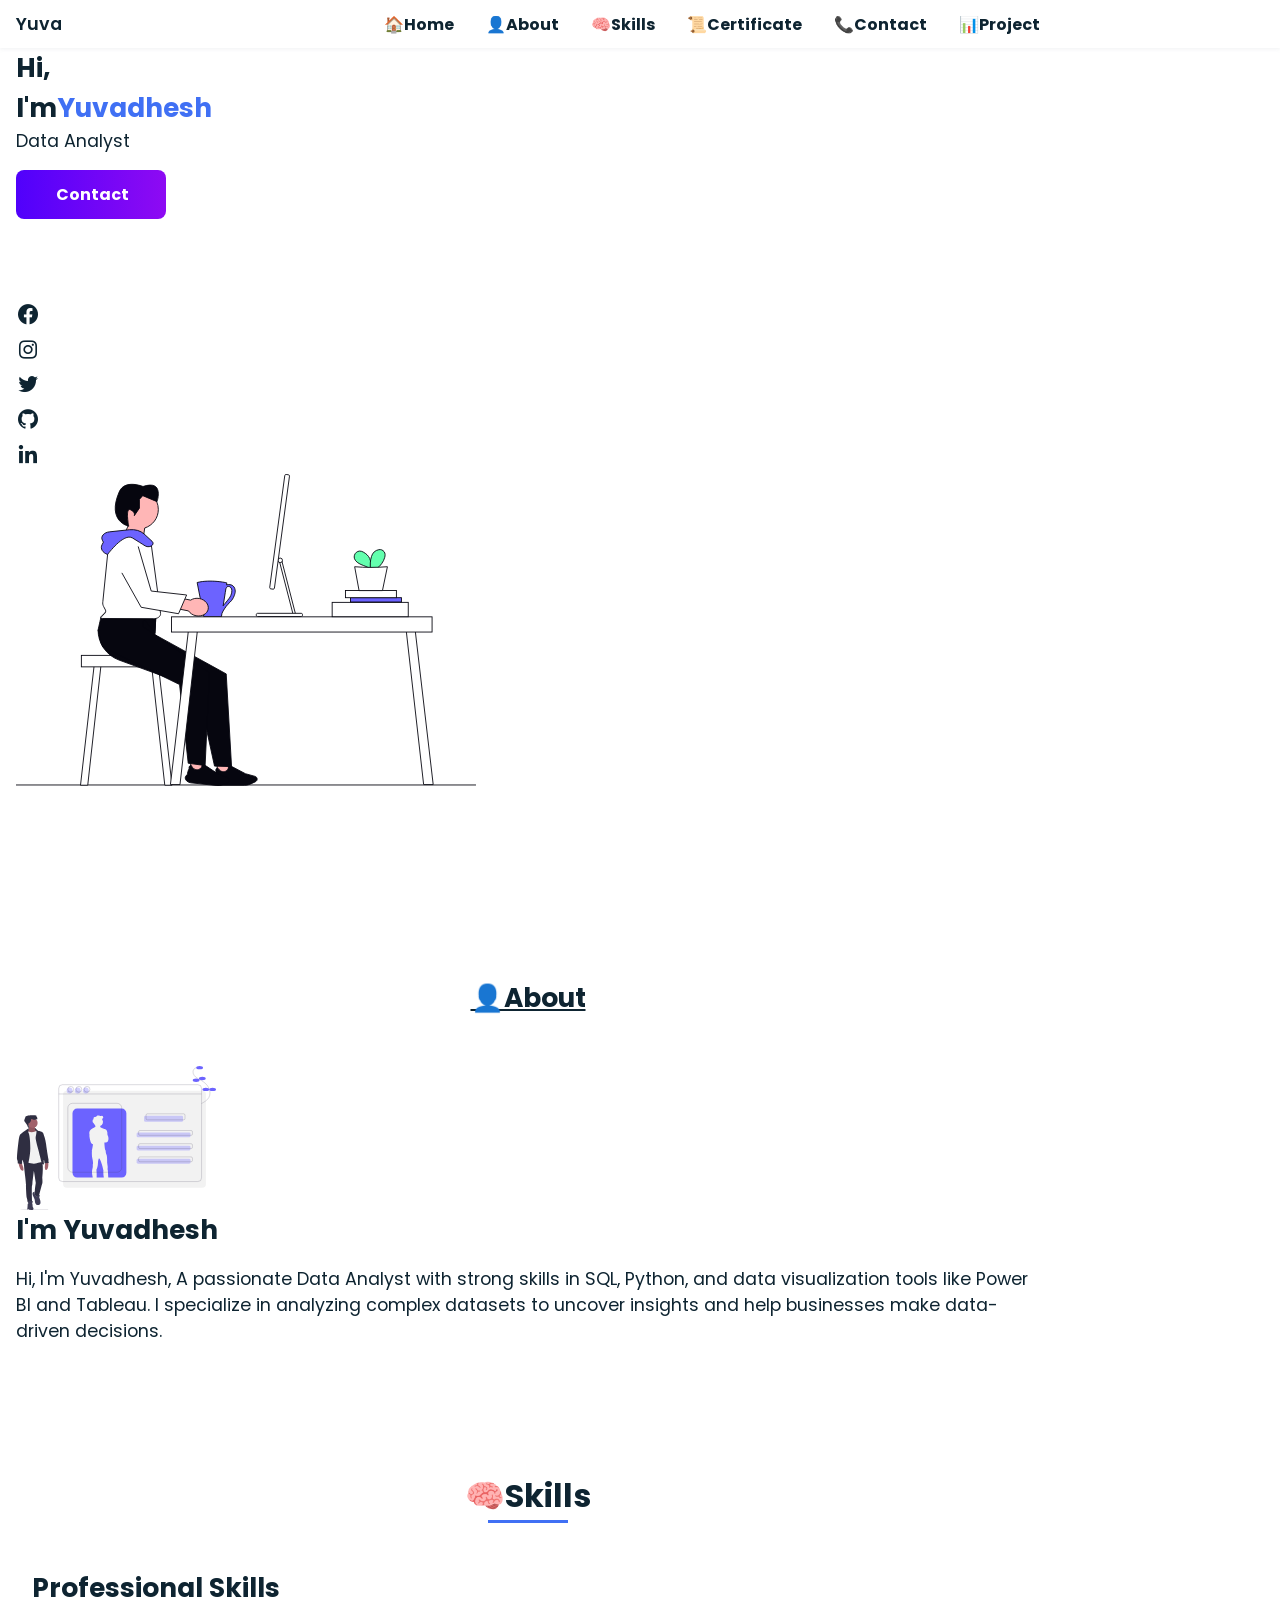
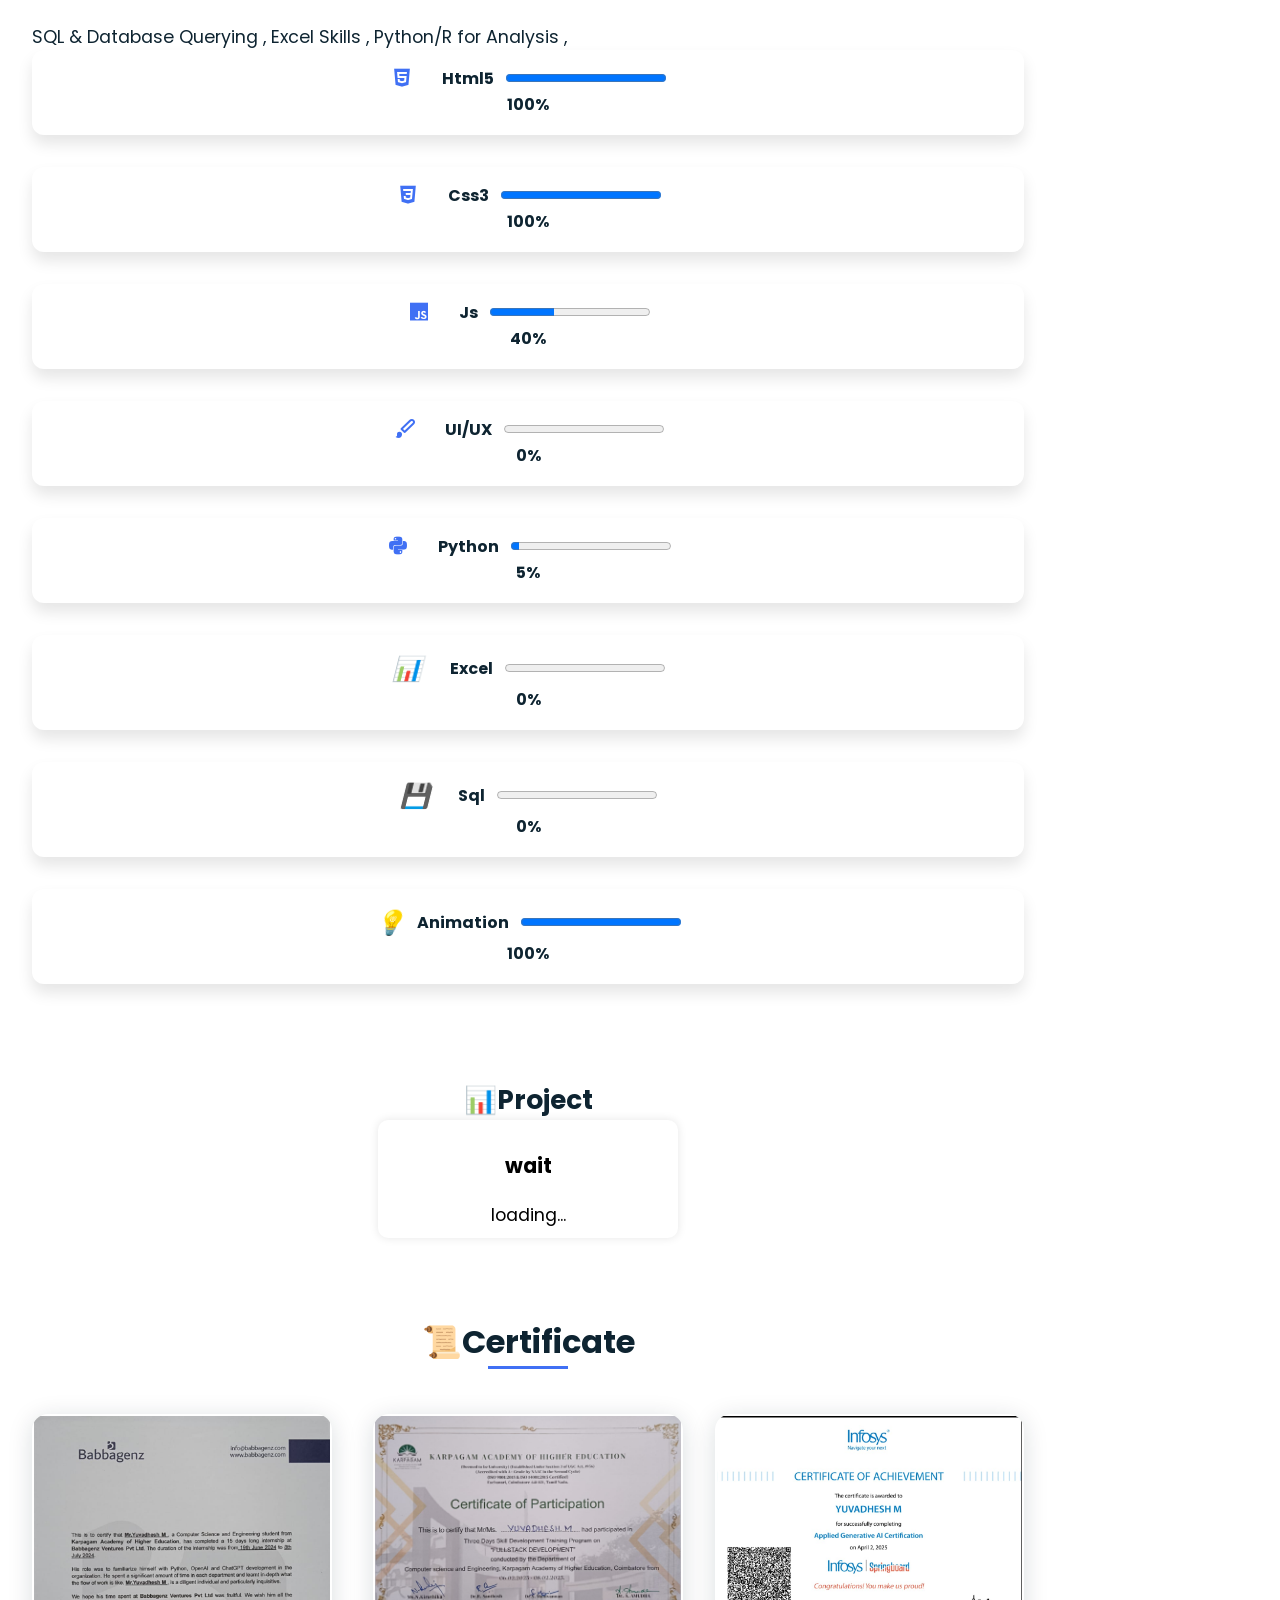
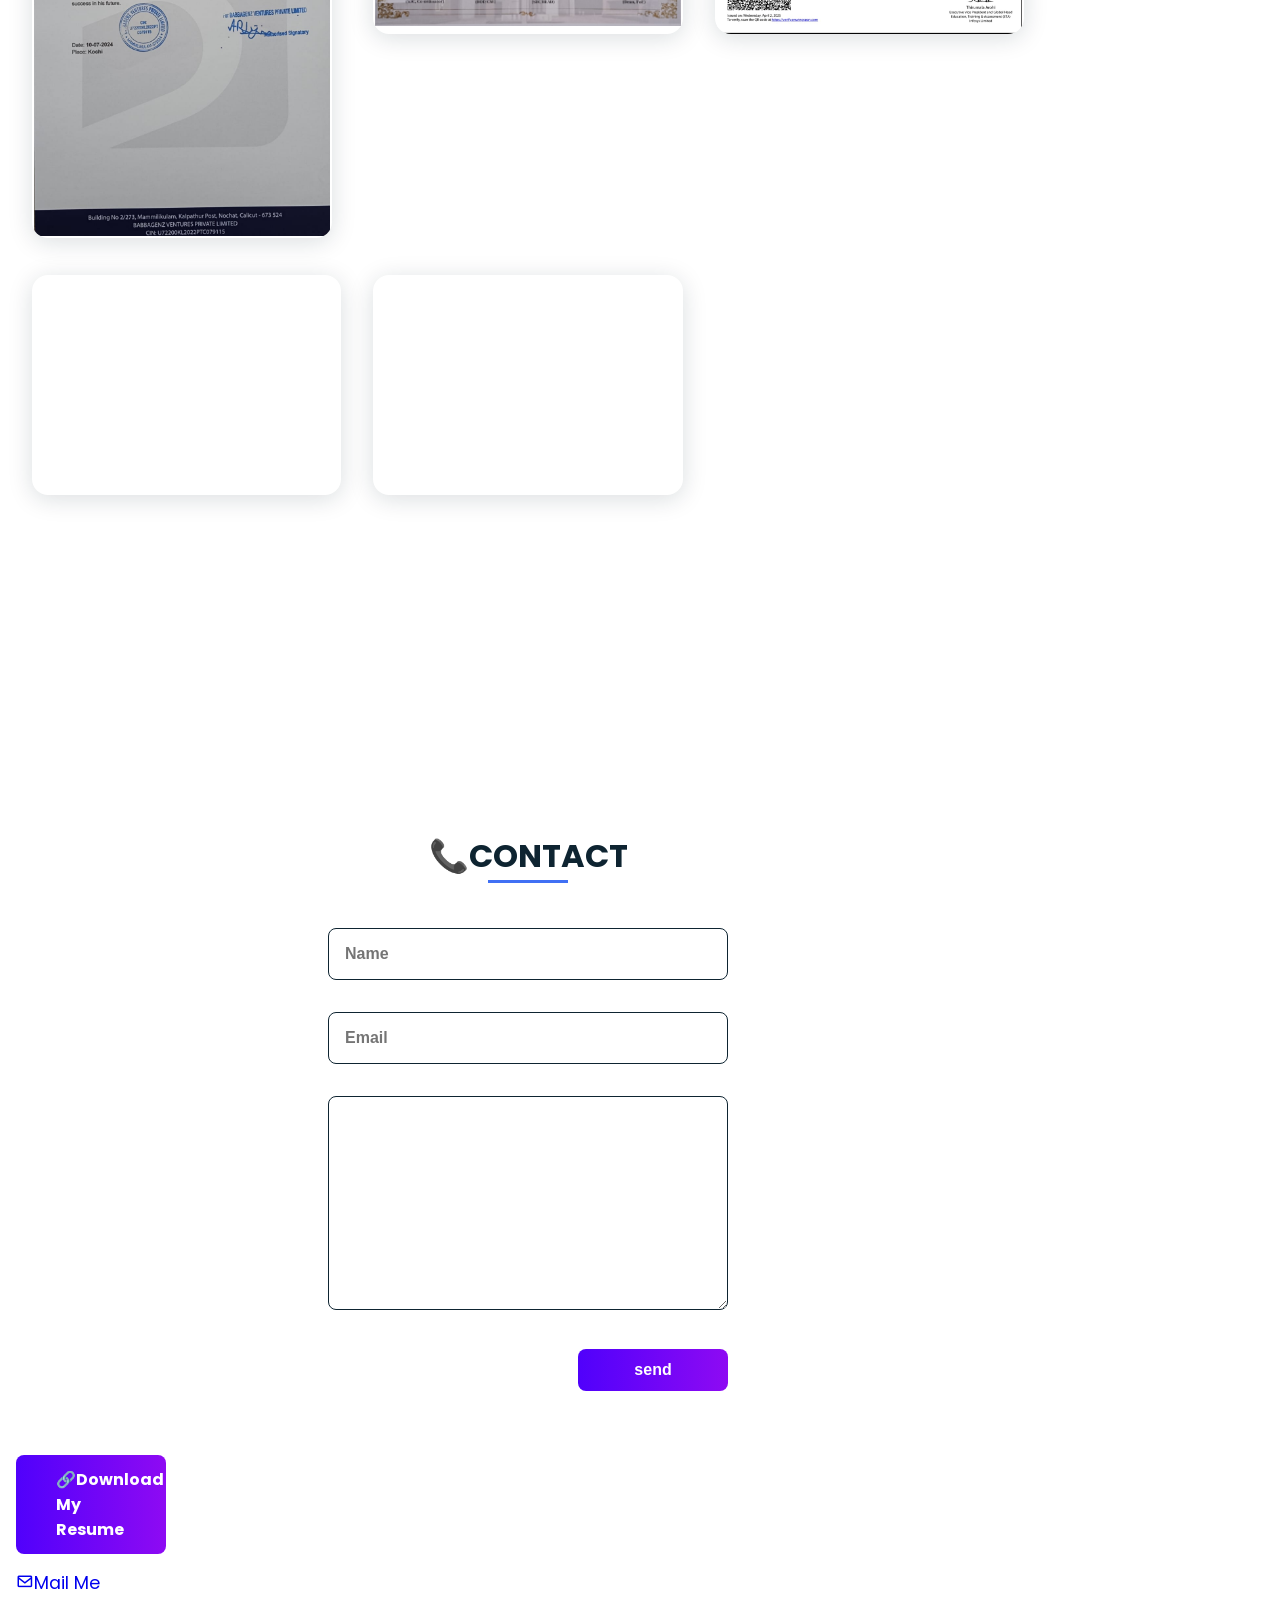
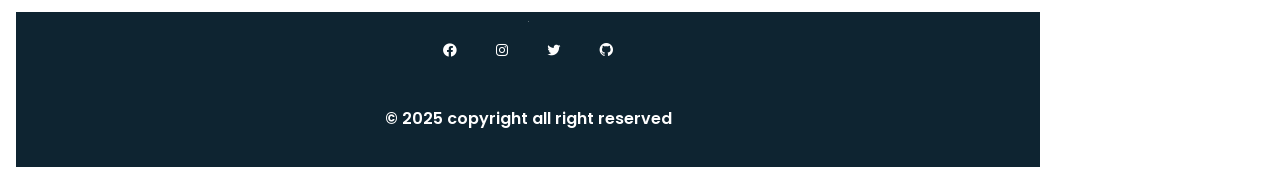
==== index.html @ e4489313 "Add files via upload" ====
<!DOCTYPE html>
<html lang="en">
<head>
  <meta charset="UTF-8" />
  <meta http-equiv="X-UA-Compatible" content="IE=edge" />
  <meta name="viewport" content="width=device-width, initial-scale=1.0"/>
  <title>🌐Responsive Portfolio</title>

  <!-- CSS Links -->
  <link rel="stylesheet" href="./css/style.css" />
  <link rel="stylesheet" href="https://unpkg.com/boxicons@latest/css/boxicons.min.css" />
  <link rel="stylesheet" href="https://unpkg.com/aos@2.3.1/dist/aos.css" />
</head>
<body>

  <!-- Header section -->
  <header class="header">
    <nav class="nav bd_grid">
      <!-- Logo -->
      <div>
        <a href="#" class="nav_logo">Yuva</a>
      </div>

      <!-- Navigation Menu -->
      <div class="nav_menu" id="nav_menu">
        <ul class="nav_list">
          <li class="nav_items"><a href="#home" class="nav_link">🏠Home</a></li>
          <li class="nav_items"><a href="#about" class="nav_link">👤About</a></li>
          <li class="nav_items"><a href="#skills" class="nav_link">🧠Skills</a></li>
          <li class="nav_items"><a href="#work" class="nav_link">📜Certificate</a></li>
          <li class="nav_items"><a href="#contact" class="nav_link">📞Contact</a></li>
        <li class="nav_items"><a href="#projects" class="nav_link">📊Project</a></li>
        </ul>
      </div>

      <!-- Toggle Button -->
      <div class="nav_toggle" id="nav-toggle">☰</div>
    </nav>
  </header>
<main class="main">
  <!-- HOME SECTION-->
<section class="home bd_grid" id="home">
   <div class="home_data" data-aos="fade-down">
    <h1 class="home_title">Hi, <br> I'm<span class="home_title-color">Yuvadhesh</span><br></h1>Data Analyst</div>
    <a href="#contact" class="button">Contact</a>
    <section id="home" class="contact section">
  </div>
  <div class="home_section">
  <a href="#" class="home_social-icon" data-aos="fade-down">
    <i class='bx bxl-facebook-circle'></i>
  </a><br>
  <a href="https://www.instagram.com/yuvvaa___?igsh=MTA2bHhibDZwN3I1Yw==" class="home_social-icon" data-aos="fade-down" data-aos-delay="250">
    <i class='bx bxl-instagram' ></i>
  </a><br>
  <a href="#" class="home_social-icon" data-aos="fade-down" data-aos-delay="350">
    <i class='bx bxl-twitter' ></i>
  </a><br>
  <a href="https://github.com/yuvadhesh" class="home_social-icon" data-aos="fade-down" data-aos-delay="450">
    <i class='bx bxl-github' ></i>
  </a><br>
  <a href="https://www.linkedin.com/in/yuvadhesh-m-b9b572356?utm_source=share&utm_campaign=share_via&utm_content=profile&utm_medium=android_app" class="home_social-icon" data-aos="fade-down" data-aos-delay="450">
    <i class='bx bxl-linkedin'></i>
  </a>
  </div>
  <div class="home_img"data-aos="fade-down" data-aos-delay="500" >
   <img src="./img/work2.svg">
  </div>
</section>
  <!-- ABOUT SECTION-->

<section class="about section" id="about">
 <center><u> <h2 class="section title" data-aos="fade-down">👤About</h2></u></center>
  <div class="about_img">
    <div class="about_container bd_grid"></div>
    <img src="./img/profile.svg" data-aos="fade-down" data-aos-delay="250">
  </div>
  <div>
    <h2 class="about_subtitle" data-aos="fade-down" data-aos-delay="400">I'm Yuvadhesh</h2>
    <p class="about_text" data-aos="fade-down" data-aos-delay="400">Hi, I'm Yuvadhesh, A passionate Data Analyst with strong skills in SQL, Python, and data visualization tools like Power BI and Tableau. I specialize in analyzing complex datasets to uncover insights and help businesses make data-driven decisions.
</p>
  </div>
</section>

  <!-- SKILLS SECTION-->  
   <section class="skills section" id="skills">
    <h2 class="section-title" data-aos="fade-down" data-aos-delay="400">🧠Skills</h2>
    <div class="skills_container bd_grid">
      <div>
        <h2 class="Skills_subtitle" data-aos="fade-down" data-aos-delay="250">Professional Skills</h2>
        <p class="Skills_text" data-aos="fade-down" data-aos-delay="350">SQL & Database Querying ,  Excel Skills ,  Python/R for Analysis , </p>
        <!-- HTML Example -->
<div class="Skills_data" data-aos="fade-right" data-aos-delay="250">
  <div class="Skills_name" >
    <i class='bx bxl-html5 skill_icon'></i>
    <span class="Skills_name">Html5</span>
    <progress value="100" max="100"></progress>
  </div>
  <div><span class="Skill_percentage">100%</span></div>
  <div class="Skill_bar skill_html"></div>
</div>

         <!--SKILLS Css-->
       <div class="Skills_data" data-aos="fade-right" data-aos-delay="250">
        <div class="Skills_name">
          <i class='bx bxl-css3 skill_icon' ></i>
          <span class="Skills_name">Css3</span>
          <progress value="100" max="100"></progress>
        </div>
        <div><span class="Skill_percentage">100%</span></div>
        <div class="Skill_bar skill_Css"></div>
       </div>
            <!--SKILLS Js-->
       <div class="Skills_data"  data-aos="fade-right" data-aos-delay="350">
        <div class="Skills_name">
         <i class='bx bxl-javascript skill_icon'></i>
          <span class="Skills_name">Js</span>
          <progress value="40" max="100"></progress>
        </div>
        <div><span class="Skill_percentage">40%</span></div>
        <div class="Skill_bar skill_/js"></div>
       </div>
           <!--SKILLS UI/Ux-->
       <div class="Skills_data"  data-aos="fade-right" data-aos-delay="450">
        <div class="Skills_name">
        <i class='bx bxs-paint skill_icon'></i>
          <span class="Skills_name">UI/UX</span>
          <progress value="0" max="100"></progress>
        </div>
        <div><span class="Skill_percentage">0%</span></div>
        <div class="Skill_bar skill_/js"></div>
       </div>
        <!--SKILLS Python-->
       <div class="Skills_data"  data-aos="fade-right" data-aos-delay="550">
        <div class="Skills_name">
      <i class='bx bxl-python skill_icon'></i>
          <span class="Skills_name">Python</span>
          <progress value="5" max="100"></progress>
        </div>
        <div><span class="Skill_percentage">5%</span></div>
        <div class="Skill_bar skill_/js"></div>
       </div>
           <!--SKILLS Excel-->
            <div class="Skills_data"  data-aos="fade-right" data-aos-delay="650">
        <div class="Skills_name">
      <i class="fa-brands fa-microsoft skill_icon">📊</i> 
          <span class="Skills_name">Excel</span>
          <progress value="0" max="100"></progress>
        </div>
        <div><span class="Skill_percentage">0%</span></div>
        <div class="Skill_bar skill_/js"></div>
       </div>
       <!--SKILLS Sql-->
            <div class="Skills_data"  data-aos="fade-right" data-aos-delay="750">
        <div class="Skills_name">
      <i class="fas fa-database skill_icon">💾</i> 
          <span class="Skills_name">Sql</span>
          <progress value="0" max="100"></progress>
        </div>
        <div><span class="Skill_percentage">0%</span></div>
        <div class="Skill_bar skill_/js"></div>
       </div>  

       <!--SKILLS Animation-->
            <div class="Skills_data"  data-aos="fade-right" data-aos-delay="650">
        <div class="Skills_name">
      <i class="fas fa-globe">💡</i>
          <span class="Skills_name">Animation</span>
          <progress value="100" max="100"></progress>
        </div>
        <div><span class="Skill_percentage">100%</span></div>
        <div class="Skill_bar skill_/js"></div>
       </div>
     </div>
     <div data-aos="fade-left" data-aos-delay="350">
     
     </div>
    </div>
   </section>
   <!--project-->
   <section id="projects">
 <center> <h2 data-aos="fade-right" data-aos-delay="200">📊Project</h2></center>
   <center> <div class="card_container">
      <div class="card">
        <h3 data-aos="fade-right" data-aos-delay="650">wait</h3>
        <p data-aos="fade-right" data-aos-delay="650">loading...</p>
      </div>
    </div></center>
   </section>
  <!-- WORK SECTION-->
   <section  class="work section" id="work">
  <h2 class="section-title" data-aos="fade-down" > 📜Certificate</h2>
  <div class="work_container bd_grid" data-aos="fade-down" data-aos-delay="750">
  <div class="work_cer">
     <center> <img src="img/cer.1.jpeg" alt="">
    </div></center>

    <div class="work_img">
      <img src="img/cer2.jpeg" alt="">
    </div>

    

    <div class="work_img">
      <img src="img/cer3.jpeg" alt="">
    </div>

    <div class="work_img">
      <img src="" alt="">
    </div>

    <div class="work_img">
      <img src="" alt="">
    </div>
  </div>
   </section></center>
  <!-- CONTACT SECTION--> 
 <center>  <section class="contact section" id="contact">
     <h2 class="section-title" data-aos="fade-down">📞CONTACT</h2>
     <div class="contact_container bd_grid">
      <form action="#" class="contact_form">
        <input type="text" placeholder="Name" class="control_input" data-aos="fade-right" data-aos-delay="250">
        <input type="text" placeholder="Email" class="control_input" data-aos="fade-right" data-aos-delay="300">
        <textarea name="" id="" cols="0" rows="10" class="control_input" data-aos="fade-right" data-aos-delay="400"></textarea>

         <input type="button" value="send" class="control_button button" data-aos="fade-right" data-aos-delay="450" />
      </form>
     </div>
   </section></center>
   <!--Resume Download Button-->
  <a href="assets/Yuvadhesh_resume.pdf" download class="button Resume-btn">🔗Download My Resume</a> 
  <section id="contact">
  <p>
    <a href="mailto:yuvadhesh@gmail.com" class="contact_email">
      <i class='bx bx-envelope'></i>Mail Me
    </a>
  </p>
</section>
   
  <!--Footer section-->
   <footer class="footer">
    <p class="footer_title">Yuvadhesh M</p>

    <div class="footer_socials">
      <a href="#" class="footer_icon">
    <i class='bx bxl-facebook-circle'></i>
  </a>
  <a href="#" class="footer_icon">
    <i class='bx bxl-instagram' ></i>
  </a>
  <a href="#" class="footer_icon">
    <i class='bx bxl-twitter' ></i>
  </a>
  <a href="#" class="footer_icon">
    <i class='bx bxl-github' ></i>
    </div>
    <p>&#169; 2025 copyright all right reserved</p>
   </footer>
</main>
  <!-- JavaScript -->
   <script src="https://unpkg.com/aos@2.3.1/dist/aos.js"></script>
  <script src="./js/main.js"></script>
  <script>
  AOS.init({duration: 1200,once: false});
</script>
</body>
</body>
</html>
---- css/style.css ----
@import url('https://fonts.googleapis.com/css2?family=Poppins:wght@300;400;600&display=swap');

:root {
  --header-height: 3rem;
  --font-semi: 600;
  --first-color: #4070f4;
  --second-color: #0e2431;
  --gradient-color: linear-gradient(to right, #5001fb, #8e0af3);
  --body-font: 'Poppins', sans-serif;
  --big-fonts-size: 2rem;
  --h2-font-size: 1.5rem;
  --normal-font-size: 0.938rem;
  --mb-1: 0.5rem;
  --mb-2: 1rem;
  --mb-3: 1.5rem;
  --mb-4: 2rem;
  --mb-5: 2.5rem;
  --mb-6: 3rem;
  --z-back: -10;
  --z-normal: 1;
  --z-tooltip: 10;
  --z-fixed: 100;
}

@media screen and (min-width: 375px) {
  :root {
    --big-fonts-size: 3.5rem;
    --h2-font-size: 2rem;
    --normal-font-size: 1rem;
  }
}

* {
  box-sizing: border-box;
  
}

html {
  scroll-padding-top: 3rem;
}
body {
  margin: var(--header-height) 0 0 0;
  font-family: var(--body-font);
  font-size: var(--normal-font-size);
  color: var(--second-color);
}

h1, h2, p, ul {
  margin: 0;
  padding: 0;
}

ul {
  list-style: none;
}

a {
  text-decoration: none;
}

img {
  max-width: 100%;
  height: auto;
  display: block;
}

/* Layout */
.bd_grid {
  max-width: 1024px;
  display: grid;
  grid-template-columns: 100%;
  grid-column-gap: 2rem;
  width: calc(100% - 2rem);
  margin-left: var(--mb-2);
  margin-right: var(--mb-2);
}

.header {
  width: 100%;
  position: fixed;
  top: 0;
  left: 0;
  z-index: var(--z-fixed);
  background: #fff;
  box-shadow: 0 1px 4px rgba(146, 161, 176, 0.15);
}

.nav {
  height: var(--header-height);
  display: flex;
  justify-content: space-between;
  align-items: center;
  font-weight: var(--font-semi);
}

.nav_logo {
  color: var(--second-color);
}

.nav_menu {
  position: fixed;
  top: var(--header-height);
  right: -200%;
  width: 100%;
  height: 100vh;
  background-color: var(--second-color);
  padding: 5rem;
  transition: 0.5s;
  overflow-y: auto;
}

.nav_list {
  padding: 0;
  margin: 0;
}

.nav_items {
  margin-bottom: var(--mb-4);
}

.nav_link {
  position: relative;
  color: #fff;
  font-weight: bold;
  font-size: 1rem;
  display: inline-block;
  padding: 0.5rem 0;
}

.nav_link:hover::after {
  position: absolute;
  content: "";
  width: 100%;
  height: 0.18rem;
  left: 0;
  bottom: 0;
  background-color: var(--first-color);
}

.active::after {
  position: absolute;
  content: '';
  width: 100%;
  height: 0.18rem;
  left: 0;
  bottom: 0;
  background-color: var(--first-color);
}

.nav_toggle {
  color: var(--second-color);
  font-size: 1.5rem;
  cursor: pointer;
}

/* Show menu on toggle */
.show {
  right: 0;
}

/* Desktop Navigation Fix */
@media screen and (min-width: 768px) {
  .nav_menu {
    position: relative;
    top: 0;
    right: 0;
    width: auto;
    height: auto;
    background-color: transparent;
    display: flex;
    align-items: center;
    padding: 0;
    margin-left: auto; /* Move to right */
  }

  .nav_list {
    display: flex;
  }

  .nav_items {
    margin-left: var(--mb-4);
    margin-bottom: 0;
  }

  .nav_toggle {
    display: none;
  }

  .nav_link {
    color: var(--second-color);
  }
}

.home {
  height: calc(100vh - var(--mb-3));
  row-gap: 1rem;
}

.home_data {
  align-self: center;
}

.home_title-color {
  color: var(--first-color);
}

.home_social {
  display: flex;
  flex-direction: column;
  gap: 1rem;
}

.home_social-icon {
  width: max-content;
  margin-bottom: var(--mb-2);
  font-size: 1.5rem;
  color: var(--second-color);
}

.home_social-icon:hover {
  color: var(--first-color);
}

.home_img svg {
  width: 100%;
}

/* Button */
.button {
  font-size: 1rem;
  font-weight: bold;
  padding: 0.75rem 2.5rem;
  background: var(--gradient-color);
  color: #fff;
  border-radius: 0.5rem;
  transition: all 0.3s ease;
  display: inline-block;
  width: 150px;
}

.button:hover {
  box-shadow: 0 8px 20px rgba(0, 0, 0, 0.15);
}

.section {
  padding-top: 1rem;
  padding-bottom: 2rem;
}

.section-title {
  position: relative;
  font-size: var(--h2-font-size);
  color: var(--second-color);
  font-weight: bold;
  text-align: center;
  margin-bottom: var(--mb-2);
}

.section-title::after {
  content: '';
  position: absolute;
  width: 60px;
  height: 3px;
  background-color: var(--first-color);
  left: 50%;
  transform: translateX(-50%);
  bottom: -10px;
}

/* About Section */
.about_container {
  row-gap: 2rem;
  text-align: center;
}

.about_subtitle {
  margin-bottom: var(--mb-2);
}

.about_img {
  justify-content: center;
}

.about_img img {
  width: 200px;
  border-radius: 0.5rem;
}

/* Skills Section */
.Skills_container {
  row-gap: 2rem;
  text-align: center;
}

.Skills_subtitle {
  margin-bottom: var(--mb-2);
}

.Skills_text {
  margin-bottom: flex;
}

.Skills_data {
  display: flex;
  justify-content: space-between;
  align-items: center;
  padding: 1rem;
  margin-bottom: var(--mb-4);
  border-radius: 0.75rem;
  box-shadow: 0 9px 15px rgba(0, 0, 0, 0.1);
  background-color: #fff;
  font-weight: bold;
  flex-direction: column;
  text-align: center;
}

.Skills_name {
  display: flex;
  align-items: center;
  gap: 0.75rem;
  font-size: 1rem;
}

.Skills_name i {
  font-size: 1.5rem;
  color: var(--first-color);
}

.Skill_percentage {
  margin-left: auto;
  font-weight: bold;
  color: var(--second-color);
  font-size: 1rem;
}

.skill_icon {
  font-size: 2rem;
  margin-right: var(--mb-2);
  color: var(--first-color);
}

.Skill_bar {
  height: 2px;
  background-color: var(--first-color);
  border-radius: 2rem;
  transition: width 10s ease-in-out;
}

.work {
  text-align: center;
}

.work_container {
  row-gap: 2rem;
}

.work_img {
  box-shadow: 0 4px 25px rgba(14, 36, 49, 0.15);
  border-radius: 1rem;
  overflow: hidden;
  width: 100%;
  margin-bottom: 5px;
 flex-wrap:wrap;
 padding: 2px;
 flex-basis: 25%;
 justify-content: space-around;
 height: 220px;

}
.work_cer{
   box-shadow: 0 4px 25px rgba(14, 36, 49, 0.15);
  border-radius: 1rem;
  overflow: hidden;
  width: 100%;
  margin-bottom: 5px;
 flex-wrap:wrap;
 padding: 2px;
 flex-basis: 25%;
 justify-content: space-around;
 height: auto;
 width: 300px;
}
.work_cer img{
  transition: transform 0.5s ease;
  cursor: pointer;
}
.work_cer img:hover{
  transform: scale(1.1) ;
}

.work_img img {
  transition: transform 0.5s ease;
  cursor: pointer;
}

.work_img img:hover {
  transform: scale(1.1);
}

.control_input {
  width: 100%;
  font-size: var(--normal-font-size);
  font-weight: var(--font-semi);
  padding: 1rem;
  border-radius: 0.5rem;
  border: 1.5px solid var(--second-color);
  outline: none;
  margin-bottom: var(--mb-4);
}

.control_button {
  display: block;
  border: none;
  outline: none;
  font-size: var(--normal-font-size);
  cursor: pointer;
  margin-left: auto;
}

.footer {
  background-color: var(--second-color);
  color: #fff;
  text-align: center;
  font-weight: var(--font-semi);
  padding: 1%;
  width: 100%;
}

.footer_title {
  font-size: 2%;
  margin-bottom: var(--mb-2);
}

.footer_socials {
  margin-bottom: var(--mb-2);
}

.footer_icon {
  font-size: 1rem;
  color: #fff;
  margin: 0 var(--mb-2);
}

/* Responsive Grid for About & Skills */
@media screen and (min-width: 1024px) {
  body {
    font-size: 1.1rem;
  }
}

  .section {
    padding-top: 4rem;
    padding-bottom: 3rem;
  }

  .section-title {
    margin-bottom: var(--mb-6);
  }

  .section-title::after {
    width: 80px;
    top: 3rem;
  }

 .home {
  height: calc(100vh - var(--mb-3));

}


  .home_data {
    align-self: flex-end;
  }

  .home_social {
    padding-top: 0;
    padding-bottom: 2.5rem;
    flex-direction: row;
    align-self: flex-end;
  }

  .home_social-icon {
    margin-bottom: 0;
    margin-right: var(--mb-4);
  }

  .home_img {
    width: 460px;
    bottom: 15%;
    
  }

  .home_img svg {
    width: 100%;
    
  }

  .about_container, .Skills_container {
    grid-template-columns: repeat(2, 1fr);
    align-items: center;
    text-align: initial;
    
  }

  .about_img {
    width: 450px;
  }

.work_container {
  grid-template-columns: repeat(3, 1fr);
  grid-template-rows: repeat(2, 1fr);
  column-gap: 2rem;
}
  .contact_form{
 width: 400px;
  }
  .contact_container{
    justify-items: center;
  }


.work_img {
  box-shadow: 0 4ppx 25px rgba(14, 36, 49, 0.15);
width: 100%;

box-shadow: 0 4px 25px rgba(14, 36, 49, 0.15);
}
.img_my{
  width: 150px;
 border-radius: 150%;
}
.photo{
  position: relative;
}
.yubb{
  left: 100px;
}
.resume-btn:hover{
  background-color: #3059c9;
  width: 200px;
  padding: 10px;
  height: 20px;
}
.tt{
  width: 200px;
  color: #8e0af3;
}
.card-container{
  display: flex;
  flex-direction: column;
  align-items: center;
}
.card{
  background: #fff;
  color: #000;
  border-radius: 10px;
  box-shadow: 0 0 10px rgba(0, 0, 0, 0.1);
  padding: 10px;
  width: 200x;
  max-width: 300px;
  transition: 0.3s;
 
}
.card:hover{
  transform: scale(1.05);
}
.email_link {
  color: #4070f4;
  font-weight: bold;
  text-decoration: none;
  font-size: 1rem;
}
.email_link i {
  margin-right: 8px;
}
.email_link:hover {
  text-decoration: underline;
}
.progress
@media screen and (max-width:768px){
.bd_grid{
  grid-template-columns:1fr;
}
}
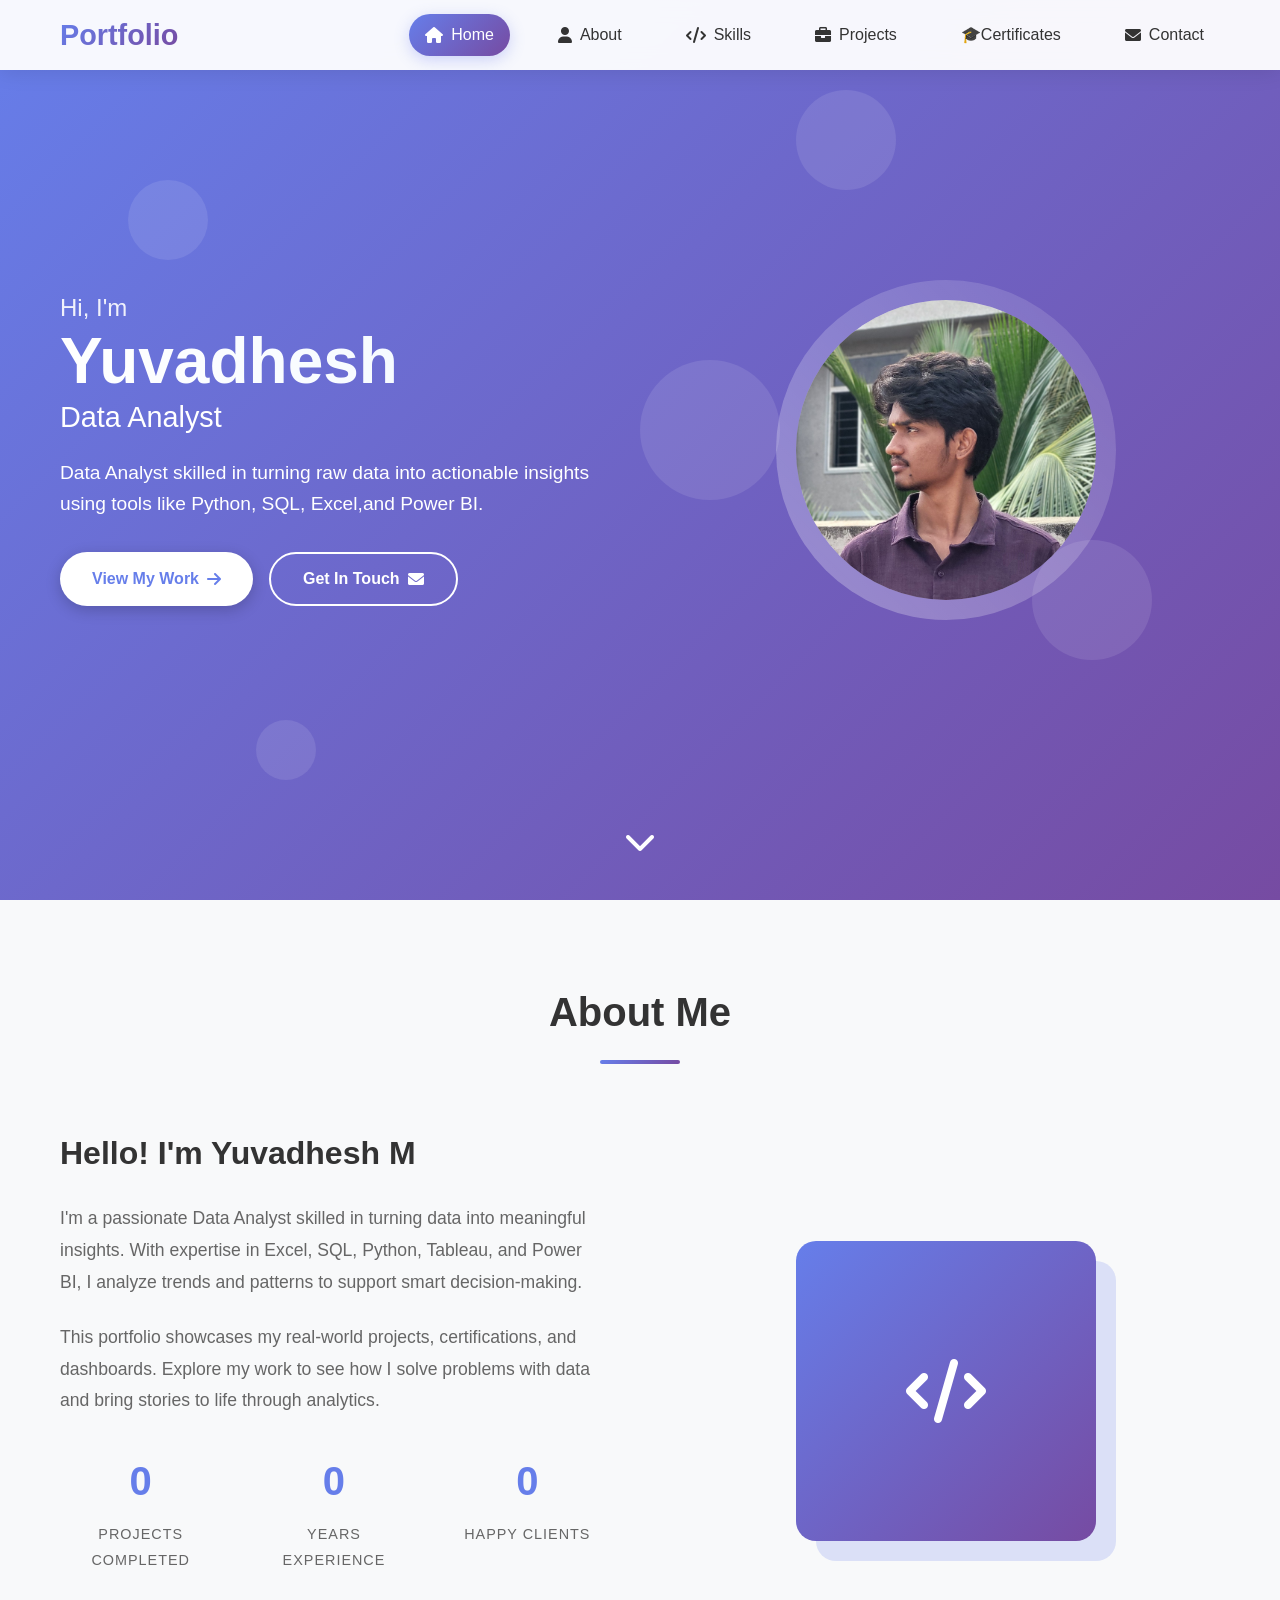
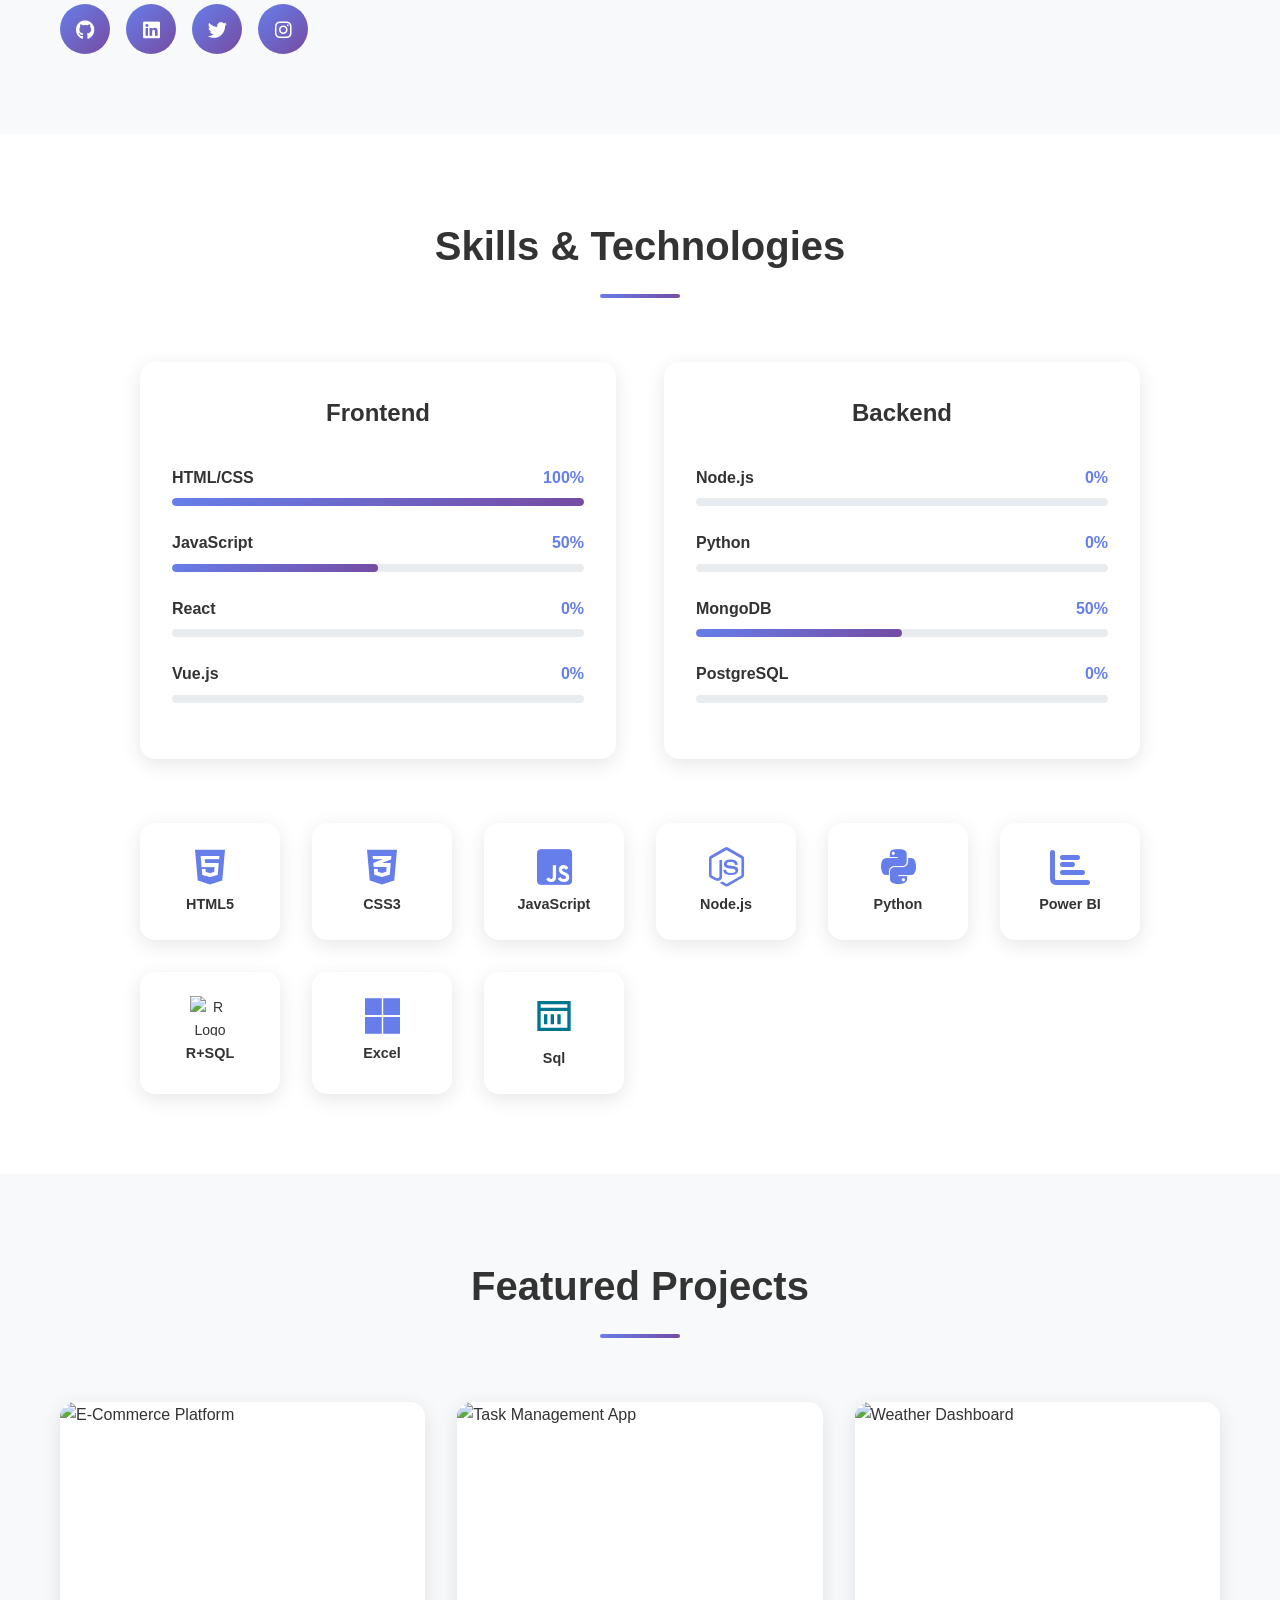
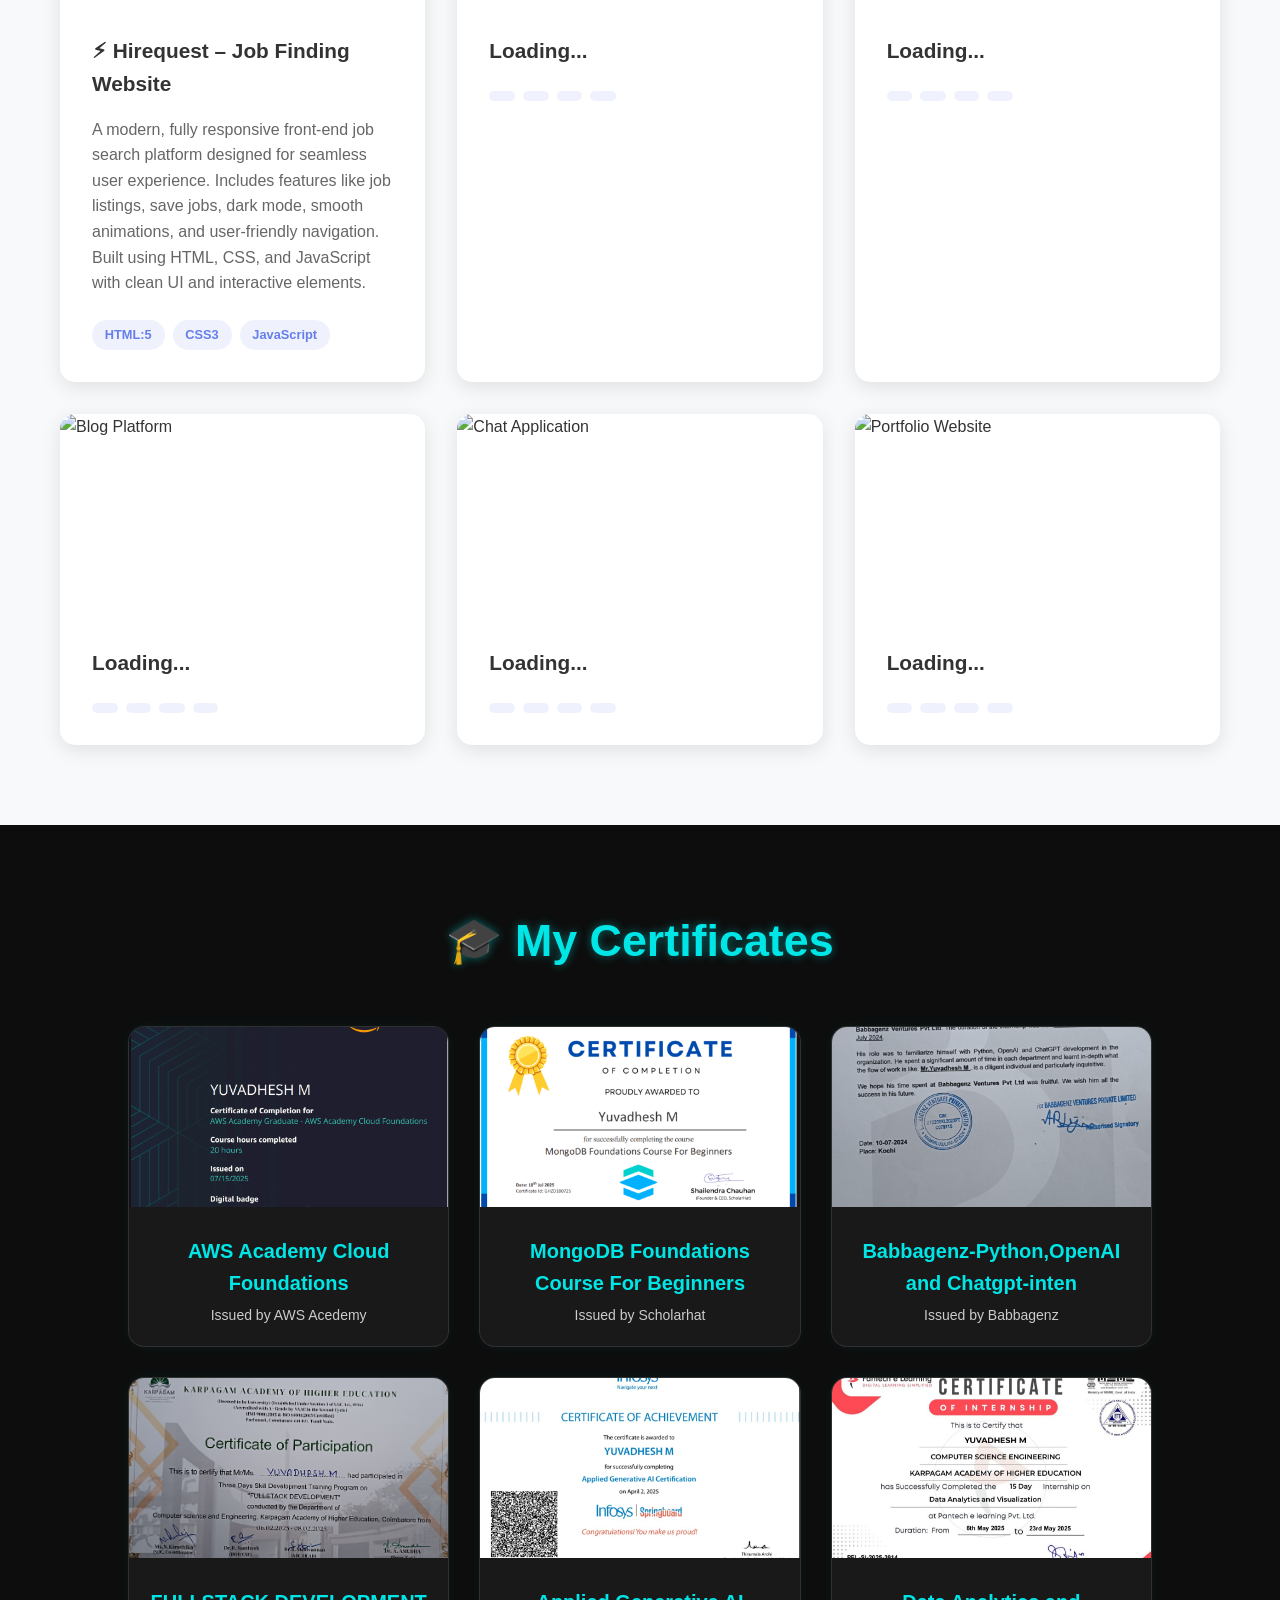
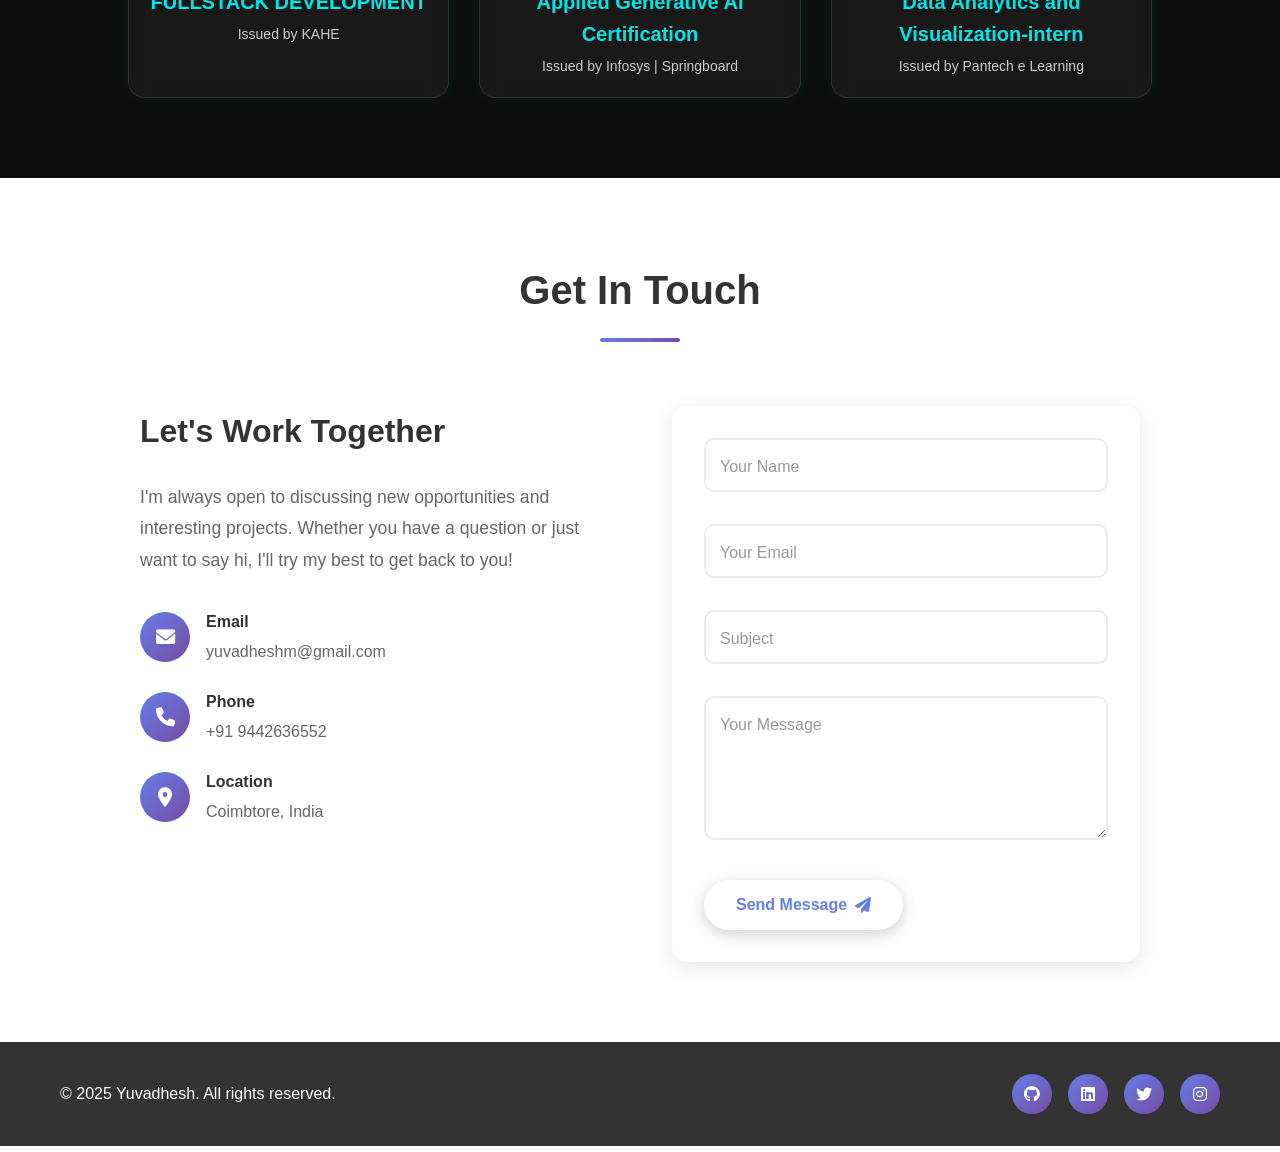
==== commit e18f34f1: "Add files via upload" ====
--- a/index.html
+++ b/index.html
@@ -1,268 +1,659 @@
 <!DOCTYPE html>
 <html lang="en">
 <head>
-  <meta charset="UTF-8" />
-  <meta http-equiv="X-UA-Compatible" content="IE=edge" />
-  <meta name="viewport" content="width=device-width, initial-scale=1.0"/>
-  <title>🌐Responsive Portfolio</title>
-
-  <!-- CSS Links -->
-  <link rel="stylesheet" href="./css/style.css" />
-  <link rel="stylesheet" href="https://unpkg.com/boxicons@latest/css/boxicons.min.css" />
-  <link rel="stylesheet" href="https://unpkg.com/aos@2.3.1/dist/aos.css" />
+    <meta charset="UTF-8">
+    <meta name="viewport" content="width=device-width, initial-scale=1.0">
+    <title>Yuvadhesh - Portfolio</title>
+    <meta name="description" content="Full Stack Developer & UI/UX Designer specializing in modern web technologies">
+    <link rel="stylesheet" href="styles.css">
+    <link href="https://cdnjs.cloudflare.com/ajax/libs/font-awesome/6.0.0/css/all.min.css" rel="stylesheet">
 </head>
 <body>
-
-  <!-- Header section -->
-  <header class="header">
-    <nav class="nav bd_grid">
-      <!-- Logo -->
-      <div>
-        <a href="#" class="nav_logo">Yuva</a>
+    <!-- Navigation -->
+    <nav class="navbar" id="navbar">
+        <div class="nav-container">
+            <div class="nav-logo">
+                <span class="logo-text">Portfolio</span>
+            </div>
+            <ul class="nav-menu" id="nav-menu">
+                <li class="nav-item">
+                    <a href="#home" class="nav-link" data-section="home">
+                        <i class="fas fa-home"></i>
+                        <span>Home</span>
+                    </a>
+                </li>
+                <li class="nav-item">
+                    <a href="#about" class="nav-link" data-section="about">
+                        <i class="fas fa-user"></i>
+                        <span>About</span>
+                    </a>
+                </li>
+                <li class="nav-item">
+                    <a href="#skills" class="nav-link" data-section="skills">
+                        <i class="fas fa-code"></i>
+                        <span>Skills</span>
+                    </a>
+                </li>
+                <li class="nav-item">
+                    <a href="#projects" class="nav-link" data-section="projects">
+                        <i class="fas fa-briefcase"></i>
+                        <span>Projects</span>
+                    </a>
+                </li>
+                             <li class="nav-item">
+  <a href="#certificates" class="nav-link" data-section="certificates">
+    
+    <span>🎓Certificates</span>
+  </a>
+</li>
+                <li class="nav-item">
+                    <a href="#contact" class="nav-link" data-section="contact">
+                        <i class="fas fa-envelope"></i>
+                        <span>Contact</span>
+                    </a>
+                </li>
+   
+
+            </ul>
+            <div class="hamburger" id="hamburger">
+                <span class="bar"></span>
+                <span class="bar"></span>
+                <span class="bar"></span>
+            </div>
+        </div>
+    </nav>
+
+    <!-- Hero Section -->
+    <section id="home" class="hero">
+        <div class="hero-background">
+            <div class="floating-shapes">
+                <div class="shape shape-1"></div>
+                <div class="shape shape-2"></div>
+                <div class="shape shape-3"></div>
+                <div class="shape shape-4"></div>
+                <div class="shape shape-5"></div>
+            </div>
+        </div>
+        <div class="hero-content">
+            <div class="hero-text">
+                <h1 class="hero-title">
+                    <span class="title-line">Hi, I'm</span>
+                    <span class="title-name">Yuvadhesh</span>
+                    <span class="title-role">Data Analyst</span>
+                </h1>
+                <p class="hero-description">
+                    Data Analyst skilled in turning raw data into actionable insights using tools like Python, SQL, Excel,and Power BI.
+                </p>
+                <div class="hero-buttons">
+                    <button class="btn btn-primary" onclick="scrollToSection('projects')">
+                        <span>View My Work</span>
+                        <i class="fas fa-arrow-right"></i>
+                    </button>
+                    <button class="btn btn-secondary" onclick="scrollToSection('contact')">
+                        <span>Get In Touch</span>
+                        <i class="fas fa-envelope"></i>
+                    </button>
+                </div>
+            </div>
+            <div class="hero-image">
+                <div class="profile-container">
+                    <div class="profile-image">
+                        <img class="pic" src="my.jpg" alt="pic">
+
+                    </div>
+                    <div class="profile-glow"></div>
+                </div>
+            </div>
+        </div>
+        <div class="scroll-indicator">
+            <div class="scroll-arrow">
+                <i class="fas fa-chevron-down"></i>
+            </div>
+        </div>
+    </section>
+
+    <!-- About Section -->
+    <section id="about" class="about">
+        <div class="container">
+            <div class="section-header">
+                <h2 class="section-title">About Me</h2>
+                <div class="section-line"></div>
+            </div>
+            <div class="about-content">
+                <div class="about-text">
+                    <h3 class="about-subtitle">Hello! I'm Yuvadhesh M</h3>
+                    <p class="about-description">
+                      I'm a passionate Data Analyst skilled in turning data into meaningful insights. With expertise in Excel, SQL, Python, Tableau, and Power BI, I analyze trends and patterns to support smart decision-making.
+                    </p>
+                    <p class="about-description">
+                       This portfolio showcases my real-world projects, certifications, and dashboards. Explore my work to see how I solve problems with data and bring stories to life through analytics.
+
+
+                    </p>
+                    <div class="about-stats">
+                        <div class="stat-item">
+                            <span class="stat-number" data-count="1">0</span>
+                            <span class="stat-label">Projects Completed</span>
+                        </div>
+                        <div class="stat-item">
+                            <span class="stat-number" data-count="1">0</span>
+                            <span class="stat-label">Years Experience</span>
+                        </div>
+                        <div class="stat-item">
+                            <span class="stat-number" data-count="1">0</span>
+                            <span class="stat-label">Happy Clients</span>
+                        </div>
+                    </div>
+                    <div class="social-links">
+                        <a href="https://github.com/yuvadhesh" class="social-link">
+                            <i class="fab fa-github"></i>
+                        </a>
+                        <a href="https://www.linkedin.com/in/yuvadhesh-m-b9b572356?utm_source=share&utm_campaign=share_via&utm_content=profile&utm_medium=android_app"class="social-link">
+                            <i class="fab fa-linkedin"></i>
+                        </a>
+                        <a href="#" class="social-link">
+                            <i class="fab fa-twitter"></i>
+                        </a>
+                        <a href="#" class="social-link">
+                            <i class="fab fa-instagram"></i>
+                        </a>
+                    </div>
+                </div>
+                <div class="about-image">
+                    <div class="image-container">
+                        <div class="image-placeholder">
+                            <i class="fas fa-code"></i>
+                        </div>
+                        <div class="image-decoration"></div>
+                    </div>
+                </div>
+            </div>
+        </div>
+    </section>
+
+    <!-- Skills Section -->
+    <section id="skills" class="skills">
+        <div class="container">
+            <div class="section-header">
+                <h2 class="section-title">Skills & Technologies</h2>
+                <div class="section-line"></div>
+            </div>
+            <div class="skills-content">
+                <div class="skills-grid">
+                    <div class="skill-category">
+                        <h3 class="category-title">Frontend</h3>
+                        <div class="skill-items">
+                            <div class="skill-item" data-skill="100">
+                                <div class="skill-info">
+                                    <span class="skill-name">HTML/CSS</span>
+                                    <span class="skill-percentage">100%</span>
+                                </div>
+                                <div class="skill-bar">
+                                    <div class="skill-progress" data-width="100"></div>
+                                </div>
+                            </div>
+                            <div class="skill-item" data-skill="90">
+                                <div class="skill-info">
+                                    <span class="skill-name">JavaScript</span>
+                                    <span class="skill-percentage">50%</span>
+                                </div>
+                                <div class="skill-bar">
+                                    <div class="skill-progress" data-width="50"></div>
+                                </div>
+                            </div>
+                            <div class="skill-item" data-skill="88">
+                                <div class="skill-info">
+                                    <span class="skill-name">React</span>
+                                    <span class="skill-percentage">0%</span>
+                                </div>
+                                <div class="skill-bar">
+                                    <div class="skill-progress" data-width="0"></div>
+                                </div>
+                            </div>
+                            <div class="skill-item" data-skill="85">
+                                <div class="skill-info">
+                                    <span class="skill-name">Vue.js</span>
+                                    <span class="skill-percentage">0%</span>
+                                </div>
+                                <div class="skill-bar">
+                                    <div class="skill-progress" data-width="0"></div>
+                                </div>
+                            </div>
+                        </div>
+                    </div>
+                    <div class="skill-category">
+                        <h3 class="category-title">Backend</h3>
+                        <div class="skill-items">
+                            <div class="skill-item" data-skill="87">
+                                <div class="skill-info">
+                                    <span class="skill-name">Node.js</span>
+                                    <span class="skill-percentage">0%</span>
+                                </div>
+                                <div class="skill-bar">
+                                    <div class="skill-progress" data-width="0"></div>
+                                </div>
+                            </div>
+                            <div class="skill-item" data-skill="82">
+                                <div class="skill-info">
+                                    <span class="skill-name">Python</span>
+                                    <span class="skill-percentage">0%</span>
+                                </div>
+                                <div class="skill-bar">
+                                    <div class="skill-progress" data-width="0"></div>
+                                </div>
+                            </div>
+                            <div class="skill-item" data-skill="80">
+                                <div class="skill-info">
+                                    <span class="skill-name">MongoDB</span>
+                                    <span class="skill-percentage">50%</span>
+                                </div>
+                                <div class="skill-bar">
+                                    <div class="skill-progress" data-width="50"></div>
+                                </div>
+                            </div>
+                            <div class="skill-item" data-skill="78">
+                                <div class="skill-info">
+                                    <span class="skill-name">PostgreSQL</span>
+                                    <span class="skill-percentage">0%</span>
+                                </div>
+                                <div class="skill-bar">
+                                    <div class="skill-progress" data-width="0"></div>
+                                </div>
+                            </div>
+                        </div>
+                    </div>
+                </div>
+                <div class="tech-icons">
+                    <div class="tech-icon">
+                        <i class="fab fa-html5"></i>
+                        <span>HTML5</span>
+                    </div>
+                    <div class="tech-icon">
+                        <i class="fab fa-css3-alt"></i>
+                        <span>CSS3</span>
+                    </div>
+                    <div class="tech-icon">
+                        <i class="fab fa-js-square"></i>
+                        <span>JavaScript</span>
+                    </div>
+                 <div class="tech-icon">
+                        <i class="fab fa-node-js"></i>
+                        <span>Node.js</span>
+                    </div>
+                    <div class="tech-icon">
+                        <i class="fab fa-python"></i>
+                        <span>Python</span>
+                    </div>
+                    <!-- Only if you want to fake it with Font Awesome (not official!) -->
+                   <div class="tech-icon">
+                   <i class="fas fa-chart-bar"></i> <!-- Chart icon as placeholder -->
+                   <span>Power BI</span>
+                   </div>
+                    <div class="tech-icon">
+                  <img src="https://www.r-project.org/Rlogo.png" alt="R Logo" width="40" height="40">
+                   <span>R+SQL</span>
+                   </div>
+
+                    <div class="tech-icon">
+                        <i class="fab fa-microsoft"></i>
+                        <span>Excel</span>
+                    </div>
+                    <div class="tech-icon">
+                        <i class="fab fa-Sql"><svg xmlns="http://www.w3.org/2000/svg" width="40" height="40" fill="#00758F" viewBox="0 0 24 24">
+  <path d="M2 3v18h20V3H2zm18 2v2H4V5h16zM4 19V9h16v10H4zM6 11h2v6H6v-6zm4 0h2v6h-2v-6zm4 0h2v6h-2v-6z"/>
+</svg>
+</i>
+                        <span>Sql</span>
+                    </div>
+                </div>
+            </div>
+        </div>
+    </section>
+
+    <!-- Projects Section -->
+    <section id="projects" class="projects">
+        <div class="container">
+            <div class="section-header">
+                <h2 class="section-title">Featured Projects</h2>
+                <div class="section-line"></div>
+            </div>
+            <div class="projects-grid">
+                <div class="project-card">
+                    <div class="project-image">
+                        <img src="https://images.pexels.com/photos/3184297/pexels-photo-3184297.jpeg?auto=compress&cs=tinysrgb&w=500" alt="E-Commerce Platform">
+                        <div class="project-overlay">
+                            <div class="project-links">
+                                <a href="https://yuvadhesh.github.io/-Hirequest/" class="project-link">
+                                    <i class="fas fa-external-link-alt"></i>
+                                </a>
+                                <a href="https://github.com/yuvadhesh/-Hirequest" class="project-link">
+                                    <i class="fab fa-github"></i>
+                                </a>
+                            </div>
+                        </div>
+                    </div>
+                    <div class="project-content">
+                        <h3 class="project-title">⚡︎ Hirequest – Job Finding Website</h3>
+                        <p class="project-description">
+                           A modern, fully responsive front-end job search platform designed for seamless user experience. Includes features like job listings, save jobs, dark mode, smooth animations, and user-friendly navigation. Built using HTML, CSS, and JavaScript with clean UI and interactive elements.
+
+
+                        </p>
+                        <div class="project-tags">
+                            <span class="tag">HTML:5</span>
+                            <span class="tag">CSS3</span>
+                            <span class="tag">JavaScript</span>
+                            
+                        </div>
+                    </div>
+                </div>
+
+                <div class="project-card">
+                    <div class="project-image">
+                        <img src="" alt="Task Management App">
+                        <div class="project-overlay">
+                            <div class="project-links">
+                                <a href="#" class="project-link">
+                                    <i class="fas fa-external-link-alt"></i>
+                                </a>
+                                <a href="#" class="project-link">
+                                    <i class="fab fa-github"></i>
+                                </a>
+                            </div>
+                        </div>
+                    </div>
+                    <div class="project-content">
+                        <h3 class="project-title">Loading...</h3><!--project name-->
+                        <p class="project-description">
+                        </p><!--Descrption-->
+                        <div class="project-tags">
+                            <span class="tag"></span>
+                            <span class="tag"></span>
+                            <span class="tag"></span>
+                            <span class="tag"></span>
+                        </div>
+                    </div>
+                </div>
+
+                <div class="project-card">
+                    <div class="project-image">
+                        <img src="" alt="Weather Dashboard">
+                        <div class="project-overlay">
+                            <div class="project-links">
+                                <a href="#" class="project-link">
+                                    <i class="fas fa-external-link-alt"></i>
+                                </a>
+                                <a href="#" class="project-link">
+                                    <i class="fab fa-github"></i>
+                                </a>
+                            </div>
+                        </div>
+                    </div>
+                    <div class="project-content">
+                        <h3 class="project-title">Loading...</h3><!--project name-->
+                        <p class="project-description">
+                        </p><!--Description-->
+                        <div class="project-tags">
+                            <span class="tag"></span>
+                            <span class="tag"></span>
+                            <span class="tag"></span>
+                            <span class="tag"></span>
+                        </div>
+                    </div>
+                </div>
+
+                <div class="project-card">
+                    <div class="project-image">
+                        <img src="" alt="Blog Platform">
+                        <div class="project-overlay">
+                            <div class="project-links">
+                                <a href="#" class="project-link">
+                                    <i class="fas fa-external-link-alt"></i>
+                                </a>
+                                <a href="#" class="project-link">
+                                    <i class="fab fa-github"></i>
+                                </a>
+                            </div>
+                        </div>
+                    </div>
+                    <div class="project-content">
+                        <h3 class="project-title">Loading...</h3><!--project name-->
+                        <p class="project-description">
+                        </p><!--description-->
+                        <div class="project-tags">
+                            <span class="tag"></span>
+                            <span class="tag"></span>
+                            <span class="tag"></span>
+                            <span class="tag"></span>
+                        </div>
+                    </div>
+                </div>
+
+                <div class="project-card">
+                    <div class="project-image">
+                        <img src="" alt="Chat Application">
+                        <div class="project-overlay">
+                            <div class="project-links">
+                                <a href="#" class="project-link">
+                                    <i class="fas fa-external-link-alt"></i>
+                                </a>
+                                <a href="#" class="project-link">
+                                    <i class="fab fa-github"></i>
+                                </a>
+                            </div>
+                        </div>
+                    </div>
+                    <div class="project-content">
+                        <h3 class="project-title">Loading...</h3><!--project name-->
+                        <p class="project-description">
+                        </p><!--description-->
+                        <div class="project-tags">
+                            <span class="tag"></span>
+                            <span class="tag"></span>
+                            <span class="tag"></span>
+                            <span class="tag"></span>
+                        </div>
+                    </div>
+                </div>
+
+                <div class="project-card">
+                    <div class="project-image">
+                        <img src="" alt="Portfolio Website">
+                        <div class="project-overlay">
+                            <div class="project-links">
+                                <a href="" class="project-link">
+                                    <i class="fas fa-external-link-alt"></i>
+                                </a>
+                                <a href="#" class="project-link">
+                                    <i class="fab fa-github"></i>
+                                </a>
+                            </div>
+                        </div>
+                    </div>
+                    <div class="project-content">
+                        <h3 class="project-title">Loading...</h3><!--project name-->
+                        <p class="project-description">
+                        </p><!--description-->
+                        <div class="project-tags">
+                            <span class="tag"></span>
+                            <span class="tag"></span>
+                            <span class="tag"></span>
+                            <span class="tag"></span>
+                        </div>
+                    </div>
+                </div>
+            </div>
+        </div>
+    </section>
+<!-- Include in <head> -->
+<link rel="stylesheet" href="https://unpkg.com/aos@2.3.1/dist/aos.css" />
+
+<!-- Certificate Section -->
+<section id="certificates" class="cert-section">
+  <h2 class="cert-title">🎓 My Certificates</h2>
+
+  <div class="cert-grid">
+    <div class="cert-card" data-aos="fade-up">
+      <img src="certificate2.png" alt="Certificate 1" />
+      <div class="cert-info">
+        <h3>AWS Academy Cloud Foundations</h3>
+        <p>Issued by AWS Acedemy</p>
       </div>
-
-      <!-- Navigation Menu -->
-      <div class="nav_menu" id="nav_menu">
-        <ul class="nav_list">
-          <li class="nav_items"><a href="#home" class="nav_link">🏠Home</a></li>
-          <li class="nav_items"><a href="#about" class="nav_link">👤About</a></li>
-          <li class="nav_items"><a href="#skills" class="nav_link">🧠Skills</a></li>
-          <li class="nav_items"><a href="#work" class="nav_link">📜Certificate</a></li>
-          <li class="nav_items"><a href="#contact" class="nav_link">📞Contact</a></li>
-        <li class="nav_items"><a href="#projects" class="nav_link">📊Project</a></li>
-        </ul>
+    </div>
+
+    <div class="cert-card" data-aos="fade-up">
+      <img src="certificate.png" alt="Certificate 2" />
+      <div class="cert-info">
+        <h3>MongoDB Foundations Course For Beginners</h3>
+        <p>Issued by Scholarhat</p>
       </div>
-
-      <!-- Toggle Button -->
-      <div class="nav_toggle" id="nav-toggle">☰</div>
-    </nav>
-  </header>
-<main class="main">
-  <!-- HOME SECTION-->
-<section class="home bd_grid" id="home">
-   <div class="home_data" data-aos="fade-down">
-    <h1 class="home_title">Hi, <br> I'm<span class="home_title-color">Yuvadhesh</span><br></h1>Data Analyst</div>
-    <a href="#contact" class="button">Contact</a>
-    <section id="home" class="contact section">
-  </div>
-  <div class="home_section">
-  <a href="#" class="home_social-icon" data-aos="fade-down">
-    <i class='bx bxl-facebook-circle'></i>
-  </a><br>
-  <a href="https://www.instagram.com/yuvvaa___?igsh=MTA2bHhibDZwN3I1Yw==" class="home_social-icon" data-aos="fade-down" data-aos-delay="250">
-    <i class='bx bxl-instagram' ></i>
-  </a><br>
-  <a href="#" class="home_social-icon" data-aos="fade-down" data-aos-delay="350">
-    <i class='bx bxl-twitter' ></i>
-  </a><br>
-  <a href="https://github.com/yuvadhesh" class="home_social-icon" data-aos="fade-down" data-aos-delay="450">
-    <i class='bx bxl-github' ></i>
-  </a><br>
-  <a href="https://www.linkedin.com/in/yuvadhesh-m-b9b572356?utm_source=share&utm_campaign=share_via&utm_content=profile&utm_medium=android_app" class="home_social-icon" data-aos="fade-down" data-aos-delay="450">
-    <i class='bx bxl-linkedin'></i>
-  </a>
-  </div>
-  <div class="home_img"data-aos="fade-down" data-aos-delay="500" >
-   <img src="./img/work2.svg">
+    </div>
+
+    <div class="cert-card" data-aos="fade-up">
+      <img src="certificate3.jpg" alt="Certificate 3" />
+      <div class="cert-info">
+        <h3>Babbagenz-Python,OpenAI and Chatgpt-inten </h3>
+        <p>Issued by Babbagenz</p>
+      </div>
+    </div>
+     <div class="cert-card" data-aos="fade-up">
+      <img src="certutificate4.jpg" alt="Certificate 2" />
+      <div class="cert-info">
+        <h3>FULLSTACK DEVELOPMENT</h3>
+        <p>Issued by KAHE</p>
+      </div>
+    </div>
+       <div class="cert-card" data-aos="fade-up">
+      <img src="certificate5.jpg" alt="Certificate 2" />
+      <div class="cert-info">
+        <h3>Applied Generative AI Certification</h3>
+        <p>Issued by Infosys | Springboard</p>
+      </div>
+    </div>
+   <div class="cert-card" data-aos="fade-up">
+      <img src="certificate6.jpg" alt="Certificate 2" />
+      <div class="cert-info">
+        <h3>Data Analytics and Visualization-intern</h3>
+        <p>Issued by Pantech e Learning</p>
+      </div>
+    </div>
+
   </div>
 </section>
-  <!-- ABOUT SECTION-->
-
-<section class="about section" id="about">
- <center><u> <h2 class="section title" data-aos="fade-down">👤About</h2></u></center>
-  <div class="about_img">
-    <div class="about_container bd_grid"></div>
-    <img src="./img/profile.svg" data-aos="fade-down" data-aos-delay="250">
-  </div>
-  <div>
-    <h2 class="about_subtitle" data-aos="fade-down" data-aos-delay="400">I'm Yuvadhesh</h2>
-    <p class="about_text" data-aos="fade-down" data-aos-delay="400">Hi, I'm Yuvadhesh, A passionate Data Analyst with strong skills in SQL, Python, and data visualization tools like Power BI and Tableau. I specialize in analyzing complex datasets to uncover insights and help businesses make data-driven decisions.
-</p>
-  </div>
-</section>
-
-  <!-- SKILLS SECTION-->  
-   <section class="skills section" id="skills">
-    <h2 class="section-title" data-aos="fade-down" data-aos-delay="400">🧠Skills</h2>
-    <div class="skills_container bd_grid">
-      <div>
-        <h2 class="Skills_subtitle" data-aos="fade-down" data-aos-delay="250">Professional Skills</h2>
-        <p class="Skills_text" data-aos="fade-down" data-aos-delay="350">SQL & Database Querying ,  Excel Skills ,  Python/R for Analysis , </p>
-        <!-- HTML Example -->
-<div class="Skills_data" data-aos="fade-right" data-aos-delay="250">
-  <div class="Skills_name" >
-    <i class='bx bxl-html5 skill_icon'></i>
-    <span class="Skills_name">Html5</span>
-    <progress value="100" max="100"></progress>
-  </div>
-  <div><span class="Skill_percentage">100%</span></div>
-  <div class="Skill_bar skill_html"></div>
+
+<!-- Modal for Full View -->
+<div id="certModal" class="cert-modal">
+  <span class="cert-close">&times;</span>
+  <img class="cert-modal-content" id="certImg" />
 </div>
 
-         <!--SKILLS Css-->
-       <div class="Skills_data" data-aos="fade-right" data-aos-delay="250">
-        <div class="Skills_name">
-          <i class='bx bxl-css3 skill_icon' ></i>
-          <span class="Skills_name">Css3</span>
-          <progress value="100" max="100"></progress>
-        </div>
-        <div><span class="Skill_percentage">100%</span></div>
-        <div class="Skill_bar skill_Css"></div>
-       </div>
-            <!--SKILLS Js-->
-       <div class="Skills_data"  data-aos="fade-right" data-aos-delay="350">
-        <div class="Skills_name">
-         <i class='bx bxl-javascript skill_icon'></i>
-          <span class="Skills_name">Js</span>
-          <progress value="40" max="100"></progress>
-        </div>
-        <div><span class="Skill_percentage">40%</span></div>
-        <div class="Skill_bar skill_/js"></div>
-       </div>
-           <!--SKILLS UI/Ux-->
-       <div class="Skills_data"  data-aos="fade-right" data-aos-delay="450">
-        <div class="Skills_name">
-        <i class='bx bxs-paint skill_icon'></i>
-          <span class="Skills_name">UI/UX</span>
-          <progress value="0" max="100"></progress>
-        </div>
-        <div><span class="Skill_percentage">0%</span></div>
-        <div class="Skill_bar skill_/js"></div>
-       </div>
-        <!--SKILLS Python-->
-       <div class="Skills_data"  data-aos="fade-right" data-aos-delay="550">
-        <div class="Skills_name">
-      <i class='bx bxl-python skill_icon'></i>
-          <span class="Skills_name">Python</span>
-          <progress value="5" max="100"></progress>
-        </div>
-        <div><span class="Skill_percentage">5%</span></div>
-        <div class="Skill_bar skill_/js"></div>
-       </div>
-           <!--SKILLS Excel-->
-            <div class="Skills_data"  data-aos="fade-right" data-aos-delay="650">
-        <div class="Skills_name">
-      <i class="fa-brands fa-microsoft skill_icon">📊</i> 
-          <span class="Skills_name">Excel</span>
-          <progress value="0" max="100"></progress>
-        </div>
-        <div><span class="Skill_percentage">0%</span></div>
-        <div class="Skill_bar skill_/js"></div>
-       </div>
-       <!--SKILLS Sql-->
-            <div class="Skills_data"  data-aos="fade-right" data-aos-delay="750">
-        <div class="Skills_name">
-      <i class="fas fa-database skill_icon">💾</i> 
-          <span class="Skills_name">Sql</span>
-          <progress value="0" max="100"></progress>
-        </div>
-        <div><span class="Skill_percentage">0%</span></div>
-        <div class="Skill_bar skill_/js"></div>
-       </div>  
-
-       <!--SKILLS Animation-->
-            <div class="Skills_data"  data-aos="fade-right" data-aos-delay="650">
-        <div class="Skills_name">
-      <i class="fas fa-globe">💡</i>
-          <span class="Skills_name">Animation</span>
-          <progress value="100" max="100"></progress>
-        </div>
-        <div><span class="Skill_percentage">100%</span></div>
-        <div class="Skill_bar skill_/js"></div>
-       </div>
-     </div>
-     <div data-aos="fade-left" data-aos-delay="350">
-     
-     </div>
-    </div>
-   </section>
-   <!--project-->
-   <section id="projects">
- <center> <h2 data-aos="fade-right" data-aos-delay="200">📊Project</h2></center>
-   <center> <div class="card_container">
-      <div class="card">
-        <h3 data-aos="fade-right" data-aos-delay="650">wait</h3>
-        <p data-aos="fade-right" data-aos-delay="650">loading...</p>
-      </div>
-    </div></center>
-   </section>
-  <!-- WORK SECTION-->
-   <section  class="work section" id="work">
-  <h2 class="section-title" data-aos="fade-down" > 📜Certificate</h2>
-  <div class="work_container bd_grid" data-aos="fade-down" data-aos-delay="750">
-  <div class="work_cer">
-     <center> <img src="img/cer.1.jpeg" alt="">
-    </div></center>
-
-    <div class="work_img">
-      <img src="img/cer2.jpeg" alt="">
-    </div>
-
-    
-
-    <div class="work_img">
-      <img src="img/cer3.jpeg" alt="">
-    </div>
-
-    <div class="work_img">
-      <img src="" alt="">
-    </div>
-
-    <div class="work_img">
-      <img src="" alt="">
-    </div>
-  </div>
-   </section></center>
-  <!-- CONTACT SECTION--> 
- <center>  <section class="contact section" id="contact">
-     <h2 class="section-title" data-aos="fade-down">📞CONTACT</h2>
-     <div class="contact_container bd_grid">
-      <form action="#" class="contact_form">
-        <input type="text" placeholder="Name" class="control_input" data-aos="fade-right" data-aos-delay="250">
-        <input type="text" placeholder="Email" class="control_input" data-aos="fade-right" data-aos-delay="300">
-        <textarea name="" id="" cols="0" rows="10" class="control_input" data-aos="fade-right" data-aos-delay="400"></textarea>
-
-         <input type="button" value="send" class="control_button button" data-aos="fade-right" data-aos-delay="450" />
-      </form>
-     </div>
-   </section></center>
-   <!--Resume Download Button-->
-  <a href="assets/Yuvadhesh_resume.pdf" download class="button Resume-btn">🔗Download My Resume</a> 
-  <section id="contact">
-  <p>
-    <a href="mailto:yuvadhesh@gmail.com" class="contact_email">
-      <i class='bx bx-envelope'></i>Mail Me
-    </a>
-  </p>
-</section>
-   
-  <!--Footer section-->
-   <footer class="footer">
-    <p class="footer_title">Yuvadhesh M</p>
-
-    <div class="footer_socials">
-      <a href="#" class="footer_icon">
-    <i class='bx bxl-facebook-circle'></i>
-  </a>
-  <a href="#" class="footer_icon">
-    <i class='bx bxl-instagram' ></i>
-  </a>
-  <a href="#" class="footer_icon">
-    <i class='bx bxl-twitter' ></i>
-  </a>
-  <a href="#" class="footer_icon">
-    <i class='bx bxl-github' ></i>
-    </div>
-    <p>&#169; 2025 copyright all right reserved</p>
-   </footer>
-</main>
-  <!-- JavaScript -->
-   <script src="https://unpkg.com/aos@2.3.1/dist/aos.js"></script>
-  <script src="./js/main.js"></script>
-  <script>
-  AOS.init({duration: 1200,once: false});
-</script>
+<!-- Include at bottom of <body> -->
+<script src="https://unpkg.com/aos@2.3.1/dist/aos.js"></script>
+<script>AOS.init();</script>
+
+    <!-- Contact Section -->
+    <section id="contact" class="contact">
+        <div class="container">
+            <div class="section-header">
+                <h2 class="section-title">Get In Touch</h2>
+                <div class="section-line"></div>
+            </div>
+            <div class="contact-content">
+                <div class="contact-info">
+                    <h3 class="contact-subtitle">Let's Work Together</h3>
+                    <p class="contact-description">
+                        I'm always open to discussing new opportunities and interesting projects. 
+                        Whether you have a question or just want to say hi, I'll try my best to get back to you!
+                    </p>
+                    <div class="contact-details">
+                        <div class="contact-item">
+                            <div class="contact-icon">
+                                <i class="fas fa-envelope"></i>
+                            </div>
+                            <div class="contact-text" >
+                                
+                                <h4>Email</h4>
+                                <p>yuvadheshm@gmail.com</p>
+                            </div>
+                        </div>
+                        <div class="contact-item">
+                            <div class="contact-icon">
+                                <i class="fas fa-phone"></i>
+                            </div>
+                            <div class="contact-text">
+                                <h4 >Phone</h4>
+                                <p>+91 9442636552</p>
+                            </div>
+                        </div>
+                        <div class="contact-item">
+                            <div class="contact-icon">
+                                <i class="fas fa-map-marker-alt"></i>
+                            </div>
+                            <div class="contact-text">
+                                <h4>Location</h4>
+                                <p>Coimbtore, India</p>
+                            </div>
+                        </div>
+                    </div>
+                </div>
+                <div class="contact-form">
+                    <form id="contactForm">
+                        <div class="form-group">
+                            <input type="text" id="name" name="name" required>
+                            <label for="name">Your Name</label>
+                        </div>
+                        <div class="form-group">
+                            <input type="email" id="email" name="email" required>
+                            <label for="email">Your Email</label>
+                        </div>
+                        <div class="form-group">
+                            <input type="text" id="subject" name="subject" required>
+                            <label for="subject">Subject</label>
+                        </div>
+                        <div class="form-group">
+                            <textarea id="message" name="message" rows="6" required></textarea>
+                            <label for="message">Your Message</label>
+                        </div>
+                        <button type="submit" class="btn btn-primary">
+                            <span>Send Message</span>
+                            <i class="fas fa-paper-plane"></i>
+                        </button>
+                    </form>
+                </div>
+            </div>
+        </div>
+    </section>
+
+    <!-- Footer -->
+    <footer class="footer">
+        <div class="container">
+            <div class="footer-content">
+                <div class="footer-text">
+                    <p>&copy; 2025 Yuvadhesh. All rights reserved.</p>
+                </div>
+                <div class="footer-social">
+                    <a href="https://github.com/yuvadhesh" class="social-link">
+                        <i class="fab fa-github"></i>
+                    </a>
+                    <a href="https://www.linkedin.com/in/yuvadhesh-m-b9b572356?utm_source=share&utm_campaign=share_via&utm_content=profile&utm_medium=android_app" class="social-link">
+                        <i class="fab fa-linkedin"></i>
+                    </a>
+                    <a href="#" class="social-link">
+                        <i class="fab fa-twitter"></i>
+                    </a>
+                    <a href="#" class="social-link">
+                        <i class="fab fa-instagram"></i>
+                    </a>
+                </div>
+            </div>
+        </div>
+    </footer>
+
+    <!-- Back to Top Button -->
+    <button class="back-to-top" id="backToTop">
+        <i class="fas fa-chevron-up"></i>
+    </button>
+
+    <script src="script.js"></script>
 </body>
-</body>
-</html>
-
+</html>
--- a/styles.css
+++ b/styles.css
@@ -0,0 +1,1218 @@
+/* Reset and Base Styles */
+* {
+    margin: 0;
+    padding: 0;
+    box-sizing: border-box;
+}
+
+html {
+    scroll-behavior: smooth;
+}
+
+body {
+    font-family: 'Segoe UI', Tahoma, Geneva, Verdana, sans-serif;
+    line-height: 1.6;
+    color: #333;
+    overflow-x: hidden;
+}
+
+.container {
+    max-width: 1200px;
+    margin: 0 auto;
+    padding: 0 20px;
+}
+
+/* Navigation Styles */
+.navbar {
+    position: fixed;
+    top: 0;
+    left: 0;
+    right: 0;
+    background: rgba(255, 255, 255, 0.95);
+    backdrop-filter: blur(10px);
+    box-shadow: 0 2px 20px rgba(0, 0, 0, 0.1);
+    z-index: 1000;
+    transition: all 0.3s ease;
+}
+
+.navbar.scrolled {
+    background: rgba(255, 255, 255, 0.98);
+    box-shadow: 0 2px 30px rgba(0, 0, 0, 0.15);
+}
+
+.nav-container {
+    max-width: 1200px;
+    margin: 0 auto;
+    padding: 0 20px;
+    display: flex;
+    justify-content: space-between;
+    align-items: center;
+    height: 70px;
+}
+
+.nav-logo .logo-text {
+    font-size: 1.8rem;
+    font-weight: bold;
+    background: linear-gradient(135deg, #667eea 0%, #764ba2 100%);
+    -webkit-background-clip: text;
+    -webkit-text-fill-color: transparent;
+    background-clip: text;
+}
+
+.nav-menu {
+    display: flex;
+    list-style: none;
+    gap: 2rem;
+}
+
+.nav-link {
+    display: flex;
+    align-items: center;
+    gap: 0.5rem;
+    text-decoration: none;
+    color: #333;
+    font-weight: 500;
+    padding: 0.5rem 1rem;
+    border-radius: 25px;
+    transition: all 0.3s ease;
+    position: relative;
+}
+
+.nav-link:hover {
+    color: #667eea;
+    background: rgba(102, 126, 234, 0.1);
+    transform: translateY(-2px);
+}
+
+.nav-link.active {
+    color: #fff;
+    background: linear-gradient(135deg, #667eea 0%, #764ba2 100%);
+    box-shadow: 0 4px 15px rgba(102, 126, 234, 0.3);
+}
+
+.hamburger {
+    display: none;
+    flex-direction: column;
+    cursor: pointer;
+    gap: 4px;
+}
+
+.bar {
+    width: 25px;
+    height: 3px;
+    background: #333;
+    border-radius: 3px;
+    transition: all 0.3s ease;
+}
+
+/* Hero Section */
+.hero {
+    min-height: 100vh;
+    display: flex;
+    align-items: center;
+    position: relative;
+    background: linear-gradient(135deg, #667eea 0%, #764ba2 100%);
+    overflow: hidden;
+}
+
+.hero-background {
+    position: absolute;
+    top: 0;
+    left: 0;
+    right: 0;
+    bottom: 0;
+    z-index: 1;
+}
+
+.floating-shapes {
+    position: absolute;
+    width: 100%;
+    height: 100%;
+}
+
+.shape {
+    position: absolute;
+    border-radius: 50%;
+    background: rgba(255, 255, 255, 0.1);
+    animation: float 6s ease-in-out infinite;
+}
+
+.shape-1 {
+    width: 80px;
+    height: 80px;
+    top: 20%;
+    left: 10%;
+    animation-delay: 0s;
+}
+
+.shape-2 {
+    width: 120px;
+    height: 120px;
+    top: 60%;
+    right: 10%;
+    animation-delay: 2s;
+}
+
+.shape-3 {
+    width: 60px;
+    height: 60px;
+    top: 80%;
+    left: 20%;
+    animation-delay: 4s;
+}
+
+.shape-4 {
+    width: 100px;
+    height: 100px;
+    top: 10%;
+    right: 30%;
+    animation-delay: 1s;
+}
+
+.shape-5 {
+    width: 140px;
+    height: 140px;
+    top: 40%;
+    left: 50%;
+    animation-delay: 3s;
+}
+
+@keyframes float {
+    0%, 100% {
+        transform: translateY(0px) rotate(0deg);
+    }
+    50% {
+        transform: translateY(-20px) rotate(180deg);
+    }
+}
+
+.hero-content {
+    position: relative;
+    z-index: 2;
+    display: grid;
+    grid-template-columns: 1fr 1fr;
+    gap: 4rem;
+    align-items: center;
+    max-width: 1200px;
+    margin: 0 auto;
+    padding: 0 20px;
+}
+
+.hero-text {
+    color: white;
+}
+
+.hero-title {
+    font-size: 3.5rem;
+    font-weight: bold;
+    margin-bottom: 1.5rem;
+    line-height: 1.2;
+}
+
+.title-line {
+    display: block;
+    font-size: 1.5rem;
+    font-weight: normal;
+    opacity: 0.9;
+    animation: slideInLeft 1s ease-out;
+}
+
+.title-name {
+    display: block;
+    font-size: 4rem;
+    background: linear-gradient(45deg, #fff, #f0f8ff);
+    -webkit-background-clip: text;
+    -webkit-text-fill-color: transparent;
+    background-clip: text;
+    animation: slideInRight 1s ease-out 0.3s both;
+}
+
+.title-role {
+    display: block;
+    font-size: 1.8rem;
+    font-weight: 300;
+    opacity: 0.9;
+    animation: slideInLeft 1s ease-out 0.6s both;
+}
+
+.hero-description {
+    font-size: 1.2rem;
+    margin-bottom: 2rem;
+    opacity: 0.9;
+    line-height: 1.6;
+    animation: fadeInUp 1s ease-out 0.9s both;
+}
+
+.hero-buttons {
+    display: flex;
+    gap: 1rem;
+    animation: fadeInUp 1s ease-out 1.2s both;
+}
+
+.btn {
+    display: inline-flex;
+    align-items: center;
+    gap: 0.5rem;
+    padding: 1rem 2rem;
+    border: none;
+    border-radius: 50px;
+    font-size: 1rem;
+    font-weight: 600;
+    text-decoration: none;
+    cursor: pointer;
+    transition: all 0.3s ease;
+    position: relative;
+    overflow: hidden;
+}
+
+.btn-primary {
+    background: white;
+    color: #667eea;
+    box-shadow: 0 4px 15px rgba(0, 0, 0, 0.2);
+}
+
+.btn-primary:hover {
+    transform: translateY(-3px);
+    box-shadow: 0 6px 25px rgba(0, 0, 0, 0.3);
+}
+
+.btn-secondary {
+    background: transparent;
+    color: white;
+    border: 2px solid white;
+}
+
+.btn-secondary:hover {
+    background: white;
+    color: #667eea;
+    transform: translateY(-3px);
+}
+
+.hero-image {
+    display: flex;
+    justify-content: center;
+    align-items: center;
+    animation: fadeInRight 1s ease-out 0.6s both;
+}
+
+.profile-container {
+    position: relative;
+    width: 300px;
+    height: 300px;
+}
+
+.profile-image {
+    width: 100%;
+    height: 100%;
+    border-radius: 50%;
+    background: rgba(255, 255, 255, 0.1);
+    backdrop-filter: blur(10px);
+    display: flex;
+    align-items: center;
+    justify-content: center;
+    font-size: 8rem;
+    color: rgba(255, 255, 255, 0.8);
+    position: relative;
+    z-index: 2;
+    animation: pulse 2s ease-in-out infinite;
+}
+
+.profile-glow {
+    position: absolute;
+    top: -20px;
+    left: -20px;
+    right: -20px;
+    bottom: -20px;
+    border-radius: 50%;
+    background: linear-gradient(45deg, rgba(255, 255, 255, 0.3), rgba(255, 255, 255, 0.1));
+    animation: rotate 10s linear infinite;
+}
+
+@keyframes pulse {
+    0%, 100% {
+        transform: scale(1);
+    }
+    50% {
+        transform: scale(1.05);
+    }
+}
+
+@keyframes rotate {
+    from {
+        transform: rotate(0deg);
+    }
+    to {
+        transform: rotate(360deg);
+    }
+}
+
+.scroll-indicator {
+    position: absolute;
+    bottom: 2rem;
+    left: 50%;
+    transform: translateX(-50%);
+    z-index: 2;
+}
+
+.scroll-arrow {
+    color: white;
+    font-size: 2rem;
+    animation: bounce 2s infinite;
+}
+
+@keyframes bounce {
+    0%, 20%, 50%, 80%, 100% {
+        transform: translateY(0);
+    }
+    40% {
+        transform: translateY(-10px);
+    }
+    60% {
+        transform: translateY(-5px);
+    }
+}
+
+/* Section Styles */
+section {
+    padding: 5rem 0;
+}
+
+.section-header {
+    text-align: center;
+    margin-bottom: 4rem;
+}
+
+.section-title {
+    font-size: 2.5rem;
+    font-weight: bold;
+    color: #333;
+    margin-bottom: 1rem;
+    position: relative;
+}
+
+.section-line {
+    width: 80px;
+    height: 4px;
+    background: linear-gradient(135deg, #667eea 0%, #764ba2 100%);
+    margin: 0 auto;
+    border-radius: 2px;
+}
+
+/* About Section */
+.about {
+    background: #f8f9fa;
+}
+
+.about-content {
+    display: grid;
+    grid-template-columns: 1fr 1fr;
+    gap: 4rem;
+    align-items: center;
+}
+
+.about-subtitle {
+    font-size: 2rem;
+    color: #333;
+    margin-bottom: 1.5rem;
+}
+
+.about-description {
+    font-size: 1.1rem;
+    color: #666;
+    margin-bottom: 1.5rem;
+    line-height: 1.8;
+}
+
+.about-stats {
+    display: grid;
+    grid-template-columns: repeat(3, 1fr);
+    gap: 2rem;
+    margin: 2rem 0;
+}
+
+.stat-item {
+    text-align: center;
+}
+
+.stat-number {
+    display: block;
+    font-size: 2.5rem;
+    font-weight: bold;
+    color: #667eea;
+    margin-bottom: 0.5rem;
+}
+
+.stat-label {
+    font-size: 0.9rem;
+    color: #666;
+    text-transform: uppercase;
+    letter-spacing: 1px;
+}
+
+.social-links {
+    display: flex;
+    gap: 1rem;
+    margin-top: 2rem;
+}
+
+.social-link {
+    display: flex;
+    align-items: center;
+    justify-content: center;
+    width: 50px;
+    height: 50px;
+    background: linear-gradient(135deg, #667eea 0%, #764ba2 100%);
+    color: white;
+    border-radius: 50%;
+    text-decoration: none;
+    font-size: 1.2rem;
+    transition: all 0.3s ease;
+}
+
+.social-link:hover {
+    transform: translateY(-3px);
+    box-shadow: 0 6px 20px rgba(102, 126, 234, 0.4);
+}
+
+.about-image {
+    display: flex;
+    justify-content: center;
+}
+
+.image-container {
+    position: relative;
+    width: 300px;
+    height: 300px;
+}
+
+.image-placeholder {
+    width: 100%;
+    height: 100%;
+    background: linear-gradient(135deg, #667eea 0%, #764ba2 100%);
+    border-radius: 20px;
+    display: flex;
+    align-items: center;
+    justify-content: center;
+    font-size: 4rem;
+    color: white;
+    position: relative;
+    z-index: 2;
+}
+
+.image-decoration {
+    position: absolute;
+    top: 20px;
+    left: 20px;
+    right: -20px;
+    bottom: -20px;
+    background: rgba(102, 126, 234, 0.2);
+    border-radius: 20px;
+    z-index: 1;
+}
+
+/* Skills Section */
+.skills-content {
+    max-width: 1000px;
+    margin: 0 auto;
+}
+
+.skills-grid {
+    display: grid;
+    grid-template-columns: 1fr 1fr;
+    gap: 3rem;
+    margin-bottom: 4rem;
+}
+
+.skill-category {
+    background: white;
+    padding: 2rem;
+    border-radius: 15px;
+    box-shadow: 0 5px 20px rgba(0, 0, 0, 0.1);
+}
+
+.category-title {
+    font-size: 1.5rem;
+    color: #333;
+    margin-bottom: 2rem;
+    text-align: center;
+}
+
+.skill-item {
+    margin-bottom: 1.5rem;
+}
+
+.skill-info {
+    display: flex;
+    justify-content: space-between;
+    margin-bottom: 0.5rem;
+}
+
+.skill-name {
+    font-weight: 600;
+    color: #333;
+}
+
+.skill-percentage {
+    color: #667eea;
+    font-weight: 600;
+}
+
+.skill-bar {
+    height: 8px;
+    background: #e9ecef;
+    border-radius: 4px;
+    overflow: hidden;
+}
+
+.skill-progress {
+    height: 100%;
+    background: linear-gradient(135deg, #667eea 0%, #764ba2 100%);
+    border-radius: 4px;
+    width: 0;
+    transition: width 2s ease-in-out;
+}
+
+.tech-icons {
+    display: grid;
+    grid-template-columns: repeat(auto-fit, minmax(120px, 1fr));
+    gap: 2rem;
+    margin-top: 3rem;
+}
+
+.tech-icon {
+    display: flex;
+    flex-direction: column;
+    align-items: center;
+    gap: 0.5rem;
+    padding: 1.5rem;
+    background: white;
+    border-radius: 15px;
+    box-shadow: 0 5px 20px rgba(0, 0, 0, 0.1);
+    transition: all 0.3s ease;
+}
+
+.tech-icon:hover {
+    transform: translateY(-5px);
+    box-shadow: 0 10px 30px rgba(0, 0, 0, 0.15);
+}
+
+.tech-icon i {
+    font-size: 2.5rem;
+    color: #667eea;
+}
+
+.tech-icon span {
+    font-size: 0.9rem;
+    font-weight: 600;
+    color: #333;
+}
+
+/* Projects Section */
+.projects {
+    background: #f8f9fa;
+}
+
+.projects-grid {
+    display: grid;
+    grid-template-columns: repeat(auto-fit, minmax(350px, 1fr));
+    gap: 2rem;
+}
+
+.project-card {
+    background: white;
+    border-radius: 15px;
+    overflow: hidden;
+    box-shadow: 0 5px 20px rgba(0, 0, 0, 0.1);
+    transition: all 0.3s ease;
+}
+
+.project-card:hover {
+    transform: translateY(-10px);
+    box-shadow: 0 15px 40px rgba(0, 0, 0, 0.2);
+}
+
+.project-image {
+    position: relative;
+    height: 200px;
+    overflow: hidden;
+}
+
+.project-image img {
+    width: 100%;
+    height: 100%;
+    object-fit: cover;
+    transition: transform 0.3s ease;
+}
+
+.project-card:hover .project-image img {
+    transform: scale(1.1);
+}
+
+.project-overlay {
+    position: absolute;
+    top: 0;
+    left: 0;
+    right: 0;
+    bottom: 0;
+    background: rgba(102, 126, 234, 0.9);
+    display: flex;
+    align-items: center;
+    justify-content: center;
+    opacity: 0;
+    transition: opacity 0.3s ease;
+}
+
+.project-card:hover .project-overlay {
+    opacity: 1;
+}
+
+.project-links {
+    display: flex;
+    gap: 1rem;
+}
+
+.project-link {
+    display: flex;
+    align-items: center;
+    justify-content: center;
+    width: 50px;
+    height: 50px;
+    background: white;
+    color: #667eea;
+    border-radius: 50%;
+    text-decoration: none;
+    font-size: 1.2rem;
+    transition: all 0.3s ease;
+}
+
+.project-link:hover {
+    transform: scale(1.1);
+    box-shadow: 0 5px 15px rgba(0, 0, 0, 0.2);
+}
+
+.project-content {
+    padding: 2rem;
+}
+
+.project-title {
+    font-size: 1.3rem;
+    color: #333;
+    margin-bottom: 1rem;
+}
+
+.project-description {
+    color: #666;
+    line-height: 1.6;
+    margin-bottom: 1.5rem;
+}
+
+.project-tags {
+    display: flex;
+    flex-wrap: wrap;
+    gap: 0.5rem;
+}
+
+.tag {
+    padding: 0.3rem 0.8rem;
+    background: rgba(102, 126, 234, 0.1);
+    color: #667eea;
+    border-radius: 20px;
+    font-size: 0.8rem;
+    font-weight: 600;
+}
+
+/* Contact Section */
+.contact-content {
+    display: grid;
+    grid-template-columns: 1fr 1fr;
+    gap: 4rem;
+    max-width: 1000px;
+    margin: 0 auto;
+}
+
+.contact-subtitle {
+    font-size: 2rem;
+    color: #333;
+    margin-bottom: 1.5rem;
+}
+
+.contact-description {
+    font-size: 1.1rem;
+    color: #666;
+    line-height: 1.8;
+    margin-bottom: 2rem;
+}
+
+.contact-details {
+    display: flex;
+    flex-direction: column;
+    gap: 1.5rem;
+}
+
+.contact-item {
+    display: flex;
+    align-items: center;
+    gap: 1rem;
+}
+
+.contact-icon {
+    display: flex;
+    align-items: center;
+    justify-content: center;
+    width: 50px;
+    height: 50px;
+    background: linear-gradient(135deg, #667eea 0%, #764ba2 100%);
+    color: white;
+    border-radius: 50%;
+    font-size: 1.2rem;
+}
+
+.contact-text h4 {
+    color: #333;
+    margin-bottom: 0.3rem;
+}
+
+.contact-text p {
+    color: #666;
+}
+
+.contact-form {
+    background: white;
+    padding: 2rem;
+    border-radius: 15px;
+    box-shadow: 0 5px 20px rgba(0, 0, 0, 0.1);
+}
+
+.form-group {
+    position: relative;
+    margin-bottom: 2rem;
+}
+
+.form-group input,
+.form-group textarea {
+    width: 100%;
+    padding: 1rem;
+    border: 2px solid #e9ecef;
+    border-radius: 10px;
+    font-size: 1rem;
+    transition: all 0.3s ease;
+    background: transparent;
+}
+
+.form-group input:focus,
+.form-group textarea:focus {
+    outline: none;
+    border-color: #667eea;
+    box-shadow: 0 0 0 3px rgba(102, 126, 234, 0.1);
+}
+
+.form-group label {
+    position: absolute;
+    top: 1rem;
+    left: 1rem;
+    color: #999;
+    font-size: 1rem;
+    transition: all 0.3s ease;
+    pointer-events: none;
+}
+
+.form-group input:focus + label,
+.form-group textarea:focus + label,
+.form-group input:valid + label,
+.form-group textarea:valid + label {
+    top: -0.5rem;
+    left: 0.5rem;
+    font-size: 0.8rem;
+    color: #667eea;
+    background: white;
+    padding: 0 0.5rem;
+}
+
+/* Footer */
+.footer {
+    background: #333;
+    color: white;
+    padding: 2rem 0;
+}
+
+.footer-content {
+    display: flex;
+    justify-content: space-between;
+    align-items: center;
+}
+
+.footer-social {
+    display: flex;
+    gap: 1rem;
+}
+
+.footer-social .social-link {
+    width: 40px;
+    height: 40px;
+    font-size: 1rem;
+}
+
+/* Back to Top Button */
+.back-to-top {
+    position: fixed;
+    bottom: 2rem;
+    right: 2rem;
+    width: 50px;
+    height: 50px;
+    background: linear-gradient(135deg, #667eea 0%, #764ba2 100%);
+    color: white;
+    border: none;
+    border-radius: 50%;
+    font-size: 1.2rem;
+    cursor: pointer;
+    opacity: 0;
+    visibility: hidden;
+    transition: all 0.3s ease;
+    z-index: 1000;
+}
+
+.back-to-top.visible {
+    opacity: 1;
+    visibility: visible;
+}
+
+.back-to-top:hover {
+    transform: translateY(-3px);
+    box-shadow: 0 6px 20px rgba(102, 126, 234, 0.4);
+}
+
+/* Animations */
+@keyframes slideInLeft {
+    from {
+        opacity: 0;
+        transform: translateX(-50px);
+    }
+    to {
+        opacity: 1;
+        transform: translateX(0);
+    }
+}
+
+@keyframes slideInRight {
+    from {
+        opacity: 0;
+        transform: translateX(50px);
+    }
+    to {
+        opacity: 1;
+        transform: translateX(0);
+    }
+}
+
+@keyframes fadeInUp {
+    from {
+        opacity: 0;
+        transform: translateY(30px);
+    }
+    to {
+        opacity: 1;
+        transform: translateY(0);
+    }
+}
+
+@keyframes fadeInRight {
+    from {
+        opacity: 0;
+        transform: translateX(30px);
+    }
+    to {
+        opacity: 1;
+        transform: translateX(0);
+    }
+}
+
+/* Responsive Design */
+@media (max-width: 768px) {
+    .hamburger {
+        display: flex;
+    }
+
+    .nav-menu {
+        position: fixed;
+        left: -100%;
+        top: 70px;
+        flex-direction: column;
+        background-color: white;
+        width: 100%;
+        text-align: center;
+        transition: 0.3s;
+        box-shadow: 0 10px 27px rgba(0, 0, 0, 0.05);
+        padding: 2rem 0;
+    }
+
+    .nav-menu.active {
+        left: 0;
+    }
+
+    .nav-menu li {
+        margin: 1rem 0;
+    }
+
+    .hamburger.active .bar:nth-child(2) {
+        opacity: 0;
+    }
+
+    .hamburger.active .bar:nth-child(1) {
+        transform: translateY(7px) rotate(45deg);
+    }
+
+    .hamburger.active .bar:nth-child(3) {
+        transform: translateY(-7px) rotate(-45deg);
+    }
+
+    .hero-content {
+        grid-template-columns: 1fr;
+        text-align: center;
+        gap: 2rem;
+    }
+
+    .hero-title {
+        font-size: 2.5rem;
+    }
+
+    .title-name {
+        font-size: 3rem;
+    }
+
+    .hero-buttons {
+        flex-direction: column;
+        align-items: center;
+    }
+
+    .about-content {
+        grid-template-columns: 1fr;
+        gap: 2rem;
+    }
+
+    .about-stats {
+        grid-template-columns: 1fr;
+        gap: 1rem;
+    }
+
+    .skills-grid {
+        grid-template-columns: 1fr;
+        gap: 2rem;
+    }
+
+    .tech-icons {
+        grid-template-columns: repeat(auto-fit, minmax(100px, 1fr));
+        gap: 1rem;
+    }
+
+    .projects-grid {
+        grid-template-columns: 1fr;
+    }
+
+    .contact-content {
+        grid-template-columns: 1fr;
+        gap: 2rem;
+    }
+
+    .footer-content {
+        flex-direction: column;
+        gap: 1rem;
+        text-align: center;
+    }
+
+    .section-title {
+        font-size: 2rem;
+    }
+
+    .profile-container {
+        width: 250px;
+        height: 250px;
+    }
+
+    .profile-image {
+        font-size: 6rem;
+    }
+}
+
+@media (max-width: 480px) {
+    .container {
+        padding: 0 15px;
+    }
+
+    .hero-title {
+        font-size: 2rem;
+    }
+
+    .title-name {
+        font-size: 2.5rem;
+    }
+
+    .hero-description {
+        font-size: 1rem;
+    }
+
+    .btn {
+        padding: 0.8rem 1.5rem;
+        font-size: 0.9rem;
+    }
+
+    .section-title {
+        font-size: 1.8rem;
+    }
+
+    .about-subtitle {
+        font-size: 1.5rem;
+    }
+
+    .contact-subtitle {
+        font-size: 1.5rem;
+    }
+
+    .profile-container {
+        width: 200px;
+        height: 200px;
+    }
+
+    .profile-image {
+        font-size: 4rem;
+    }
+}
+.pic{
+    width: 100%;
+    height: 100%;
+    border-radius: 50%;
+    object-fit: cover;
+    transition: transform 0.3s ease;
+
+}
+/* Certificate Section Styling */
+.cert-section {
+  padding: 80px 10%;
+  background: #0d0d0d;
+  color: #fff;
+  font-family: 'Segoe UI', sans-serif;
+  text-align: center;
+}
+
+.cert-title {
+  font-size: 2.8rem;
+  margin-bottom: 50px;
+  color: #00e6e6;
+  text-shadow: 0 0 10px #00ffff66;
+}
+
+.cert-grid {
+  display: grid;
+  grid-template-columns: repeat(auto-fit, minmax(280px, 1fr));
+  gap: 30px;
+}
+
+.cert-card {
+  background: rgba(255, 255, 255, 0.05);
+  border: 1px solid rgba(255, 255, 255, 0.1);
+  border-radius: 16px;
+  overflow: hidden;
+  backdrop-filter: blur(10px);
+  transition: all 0.3s ease;
+  box-shadow: 0 0 15px rgba(0, 255, 255, 0.05);
+  cursor: pointer;
+}
+
+.cert-card:hover {
+  transform: scale(1.03);
+  box-shadow: 0 0 25px rgba(0, 255, 255, 0.3);
+}
+
+.cert-card img {
+  width: 100%;
+  height: 180px;
+  object-fit: cover;
+}
+
+.cert-info {
+  padding: 20px;
+}
+
+.cert-info h3 {
+  font-size: 20px;
+  margin: 0;
+  color: #00e6e6;
+}
+
+.cert-info p {
+  font-size: 14px;
+  color: #ccc;
+  margin-top: 5px;
+}
+
+/* Modal Styling */
+.cert-modal {
+  display: none;
+  position: fixed;
+  z-index: 999;
+  padding-top: 80px;
+  left: 0;
+  top: 0;
+  width: 100%;
+  height: 100%;
+  background-color: rgba(0, 0, 0, 0.85);
+  text-align: center;
+}
+
+.cert-modal-content {
+  max-width: 80%;
+  max-height: 80%;
+  border-radius: 12px;
+}
+
+.cert-close {
+  position: absolute;
+  top: 30px;
+  right: 50px;
+  color: white;
+  font-size: 35px;
+  font-weight: bold;
+  cursor: pointer;
+}
+
+/* Responsive */
+@media (max-width: 768px) {
+  .cert-title {
+    font-size: 2rem;
+  }
+}
+html {
+  scroll-behavior: smooth;
+}
+.tech-icon {
+  display: flex;
+  flex-direction: column;
+  align-items: center;
+  gap: 6px;
+  font-size: 14px;
+  color: #333;
+}
+
+.tech-icon img {
+  transition: transform 0.3s ease;
+}
+
+.tech-icon:hover img {
+  transform: scale(1.1);
+}
+.tech-icon {
+  display: flex;
+  flex-direction: column;
+  align-items: center;
+  gap: 6px;
+  font-size: 14px;
+  color: #333;
+  text-align: center;
+}
+
+.tech-icon img {
+  transition: transform 0.3s ease;
+}
+
+.tech-icon:hover img {
+  transform: scale(1.1);
+}
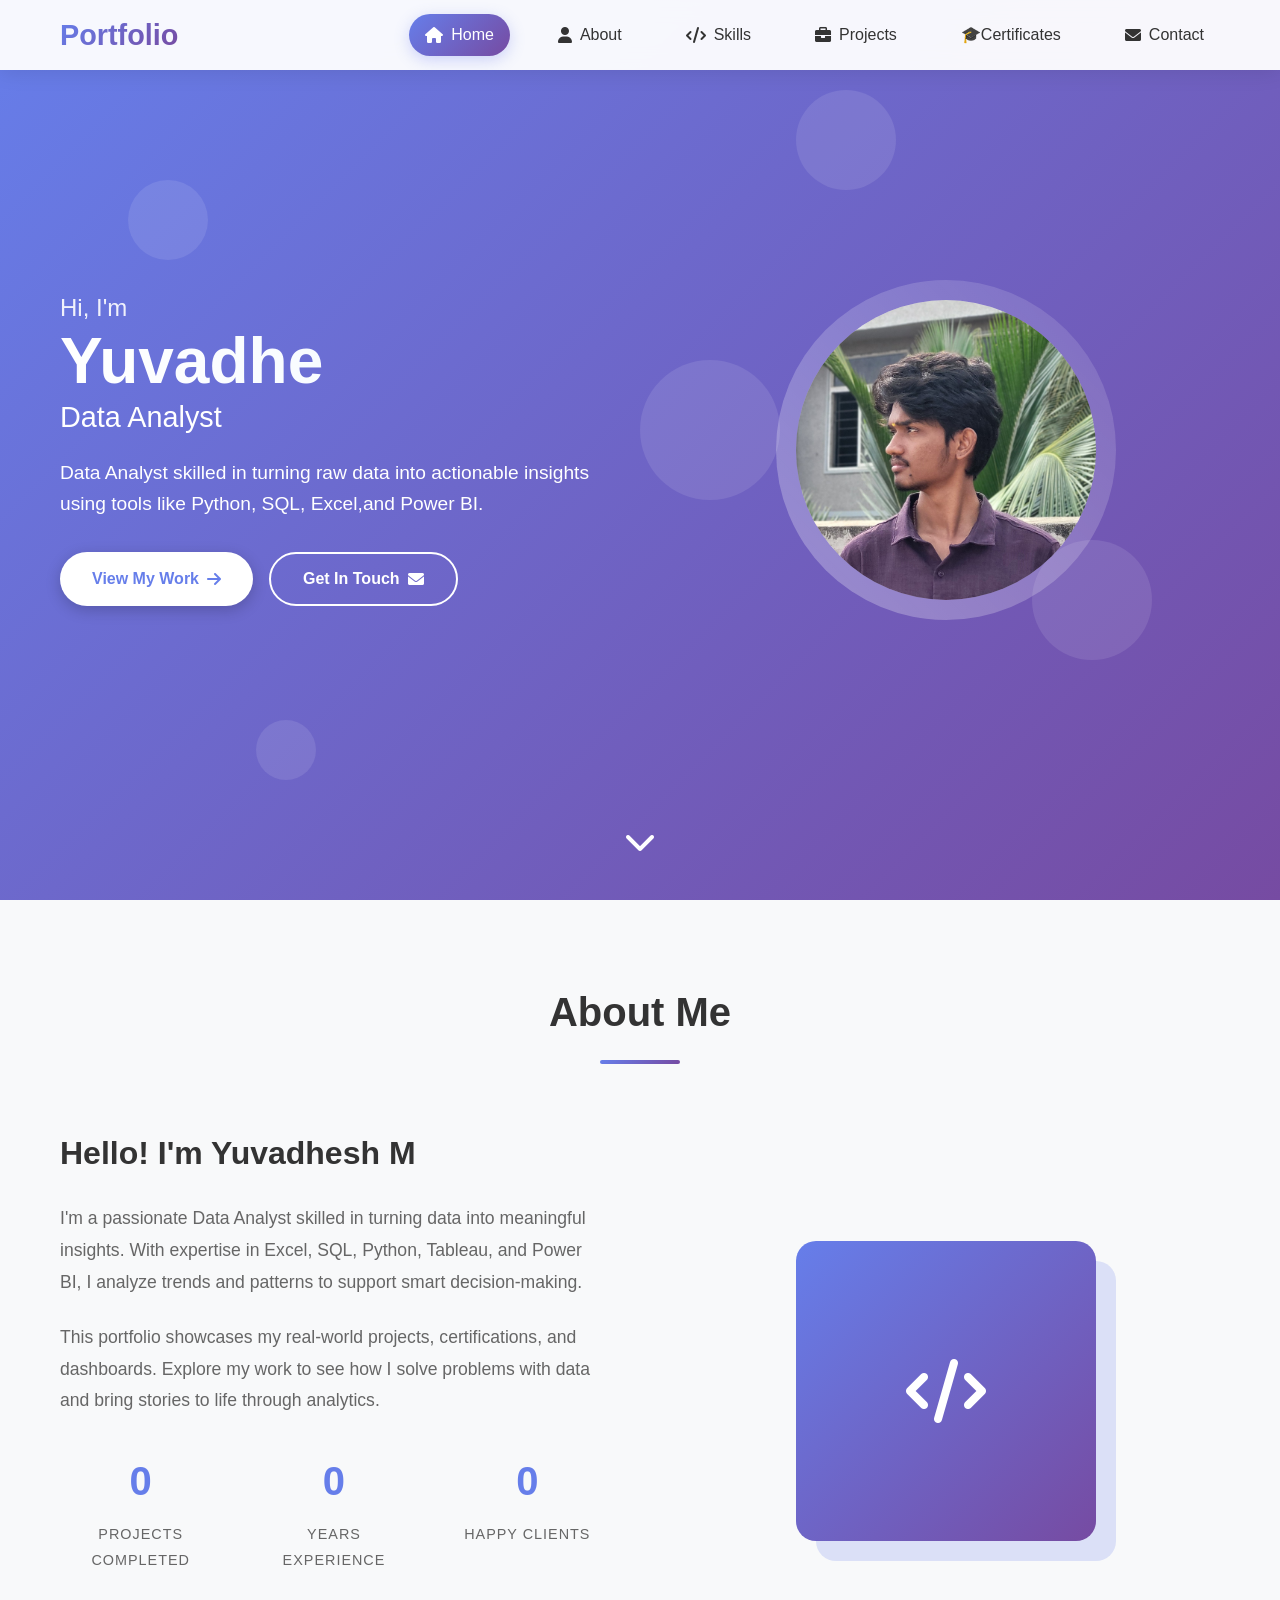
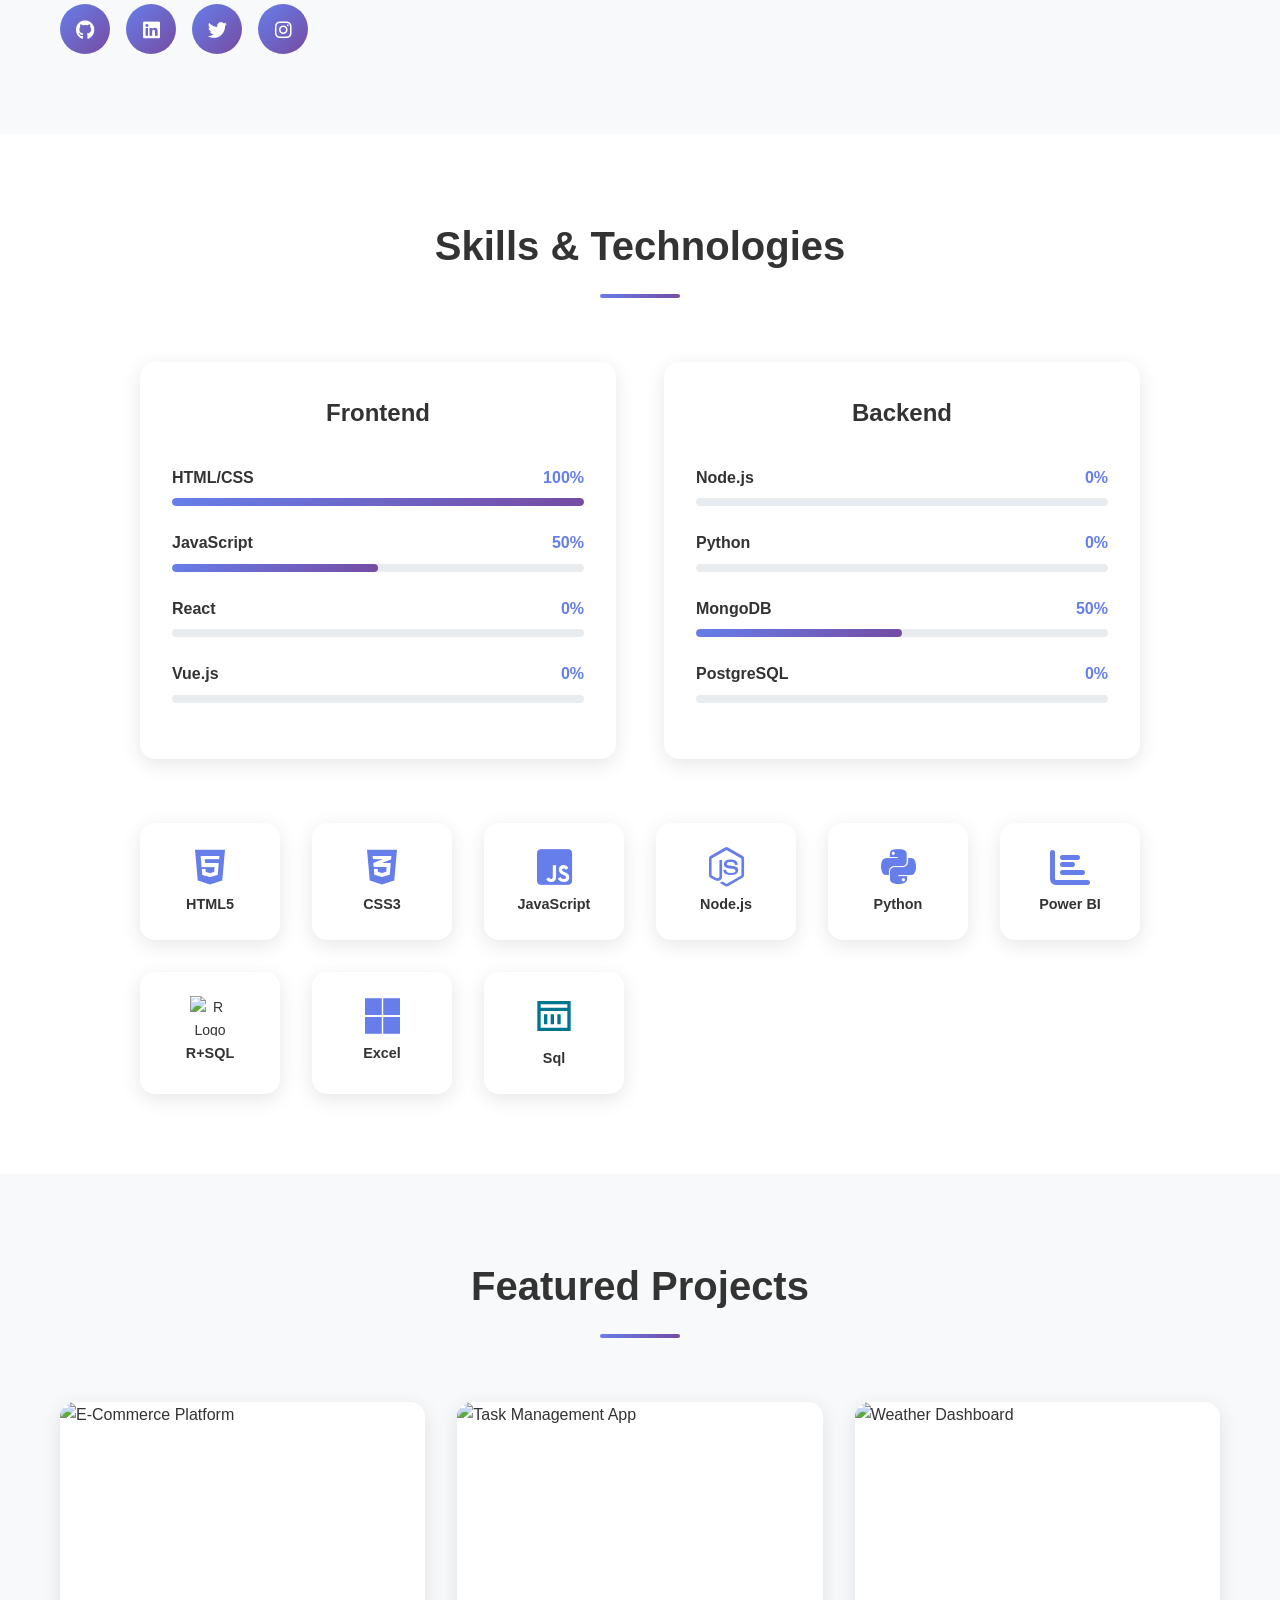
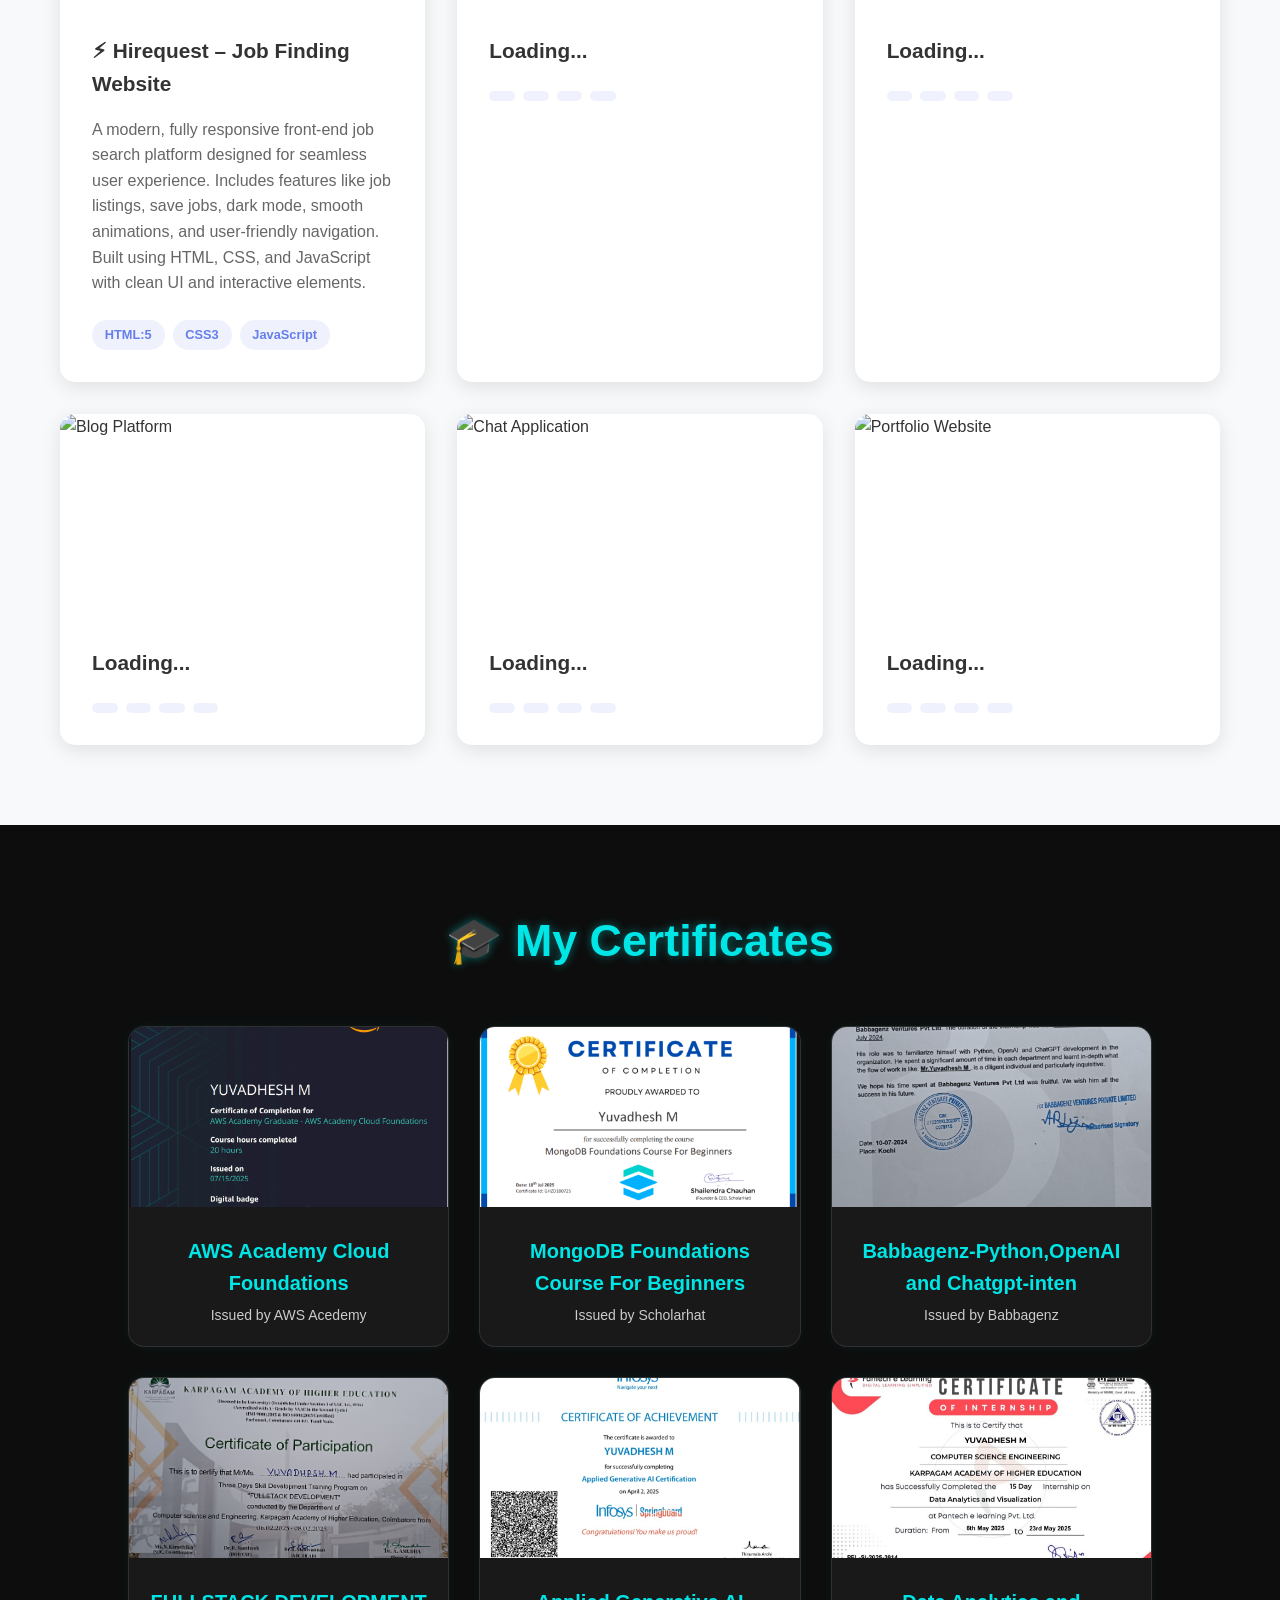
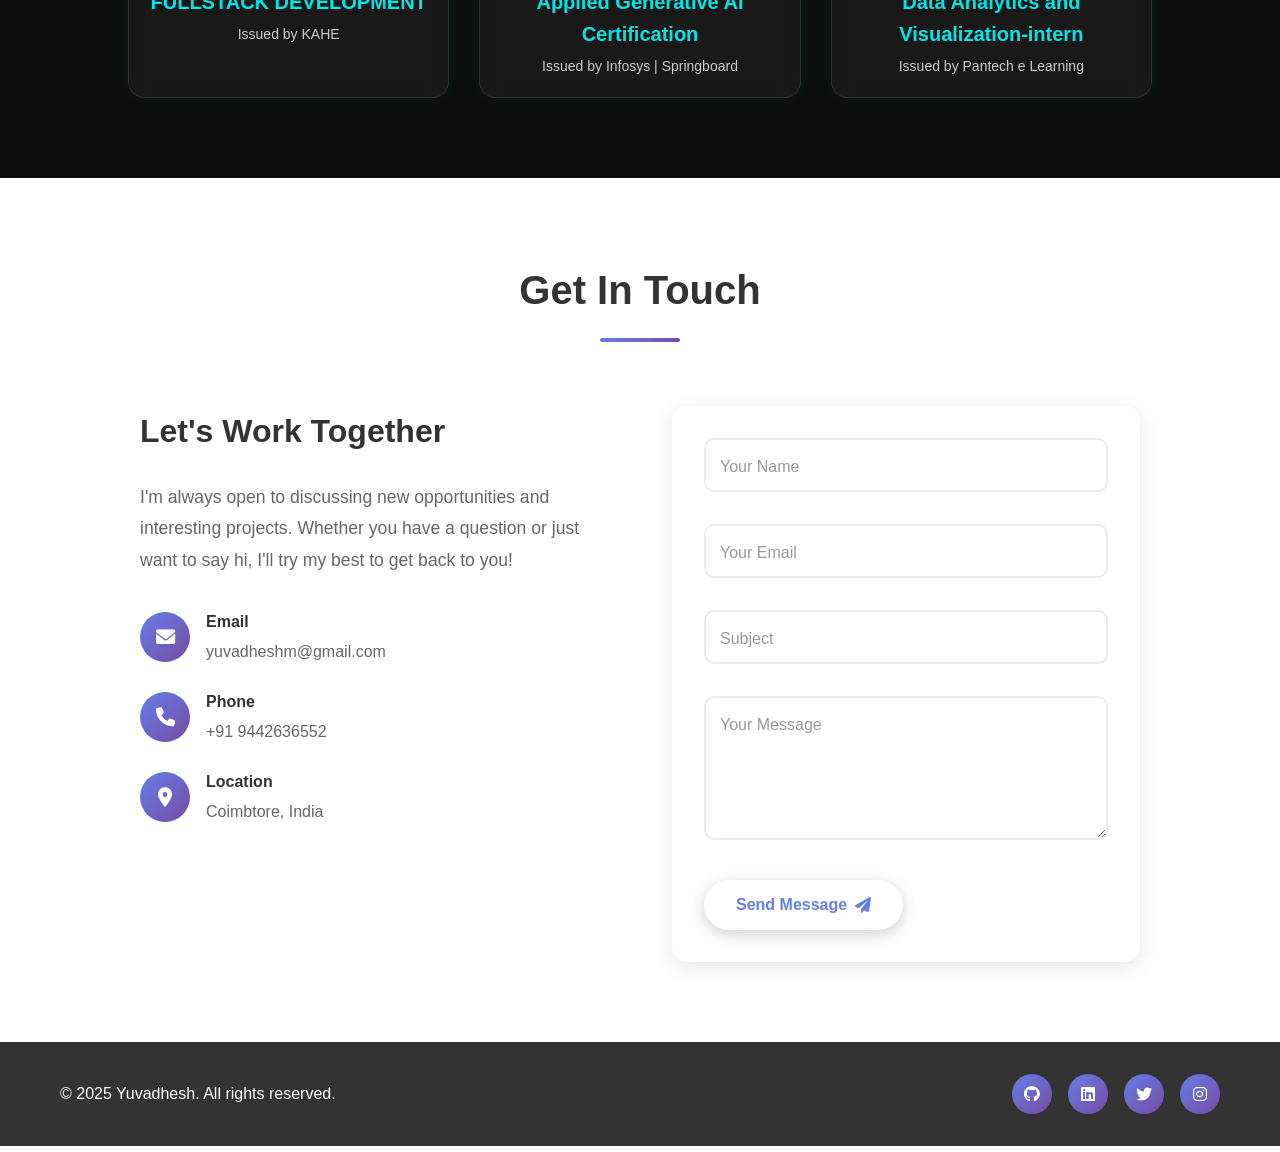
==== commit db0cb6d9: "Update index.html" ====
--- a/index.html
+++ b/index.html
@@ -323,7 +323,7 @@
                         <img src="https://images.pexels.com/photos/3184297/pexels-photo-3184297.jpeg?auto=compress&cs=tinysrgb&w=500" alt="E-Commerce Platform">
                         <div class="project-overlay">
                             <div class="project-links">
-                                <a href="https://yuvadhesh.github.io/-Hirequest/" class="project-link">
+                                <a href="https://yuvadhesh.github.io/Hirequest/" class="project-link">
                                     <i class="fas fa-external-link-alt"></i>
                                 </a>
                                 <a href="https://github.com/yuvadhesh/-Hirequest" class="project-link">
@@ -656,4 +656,5 @@
 
     <script src="script.js"></script>
 </body>
-</html>+
+</html>
